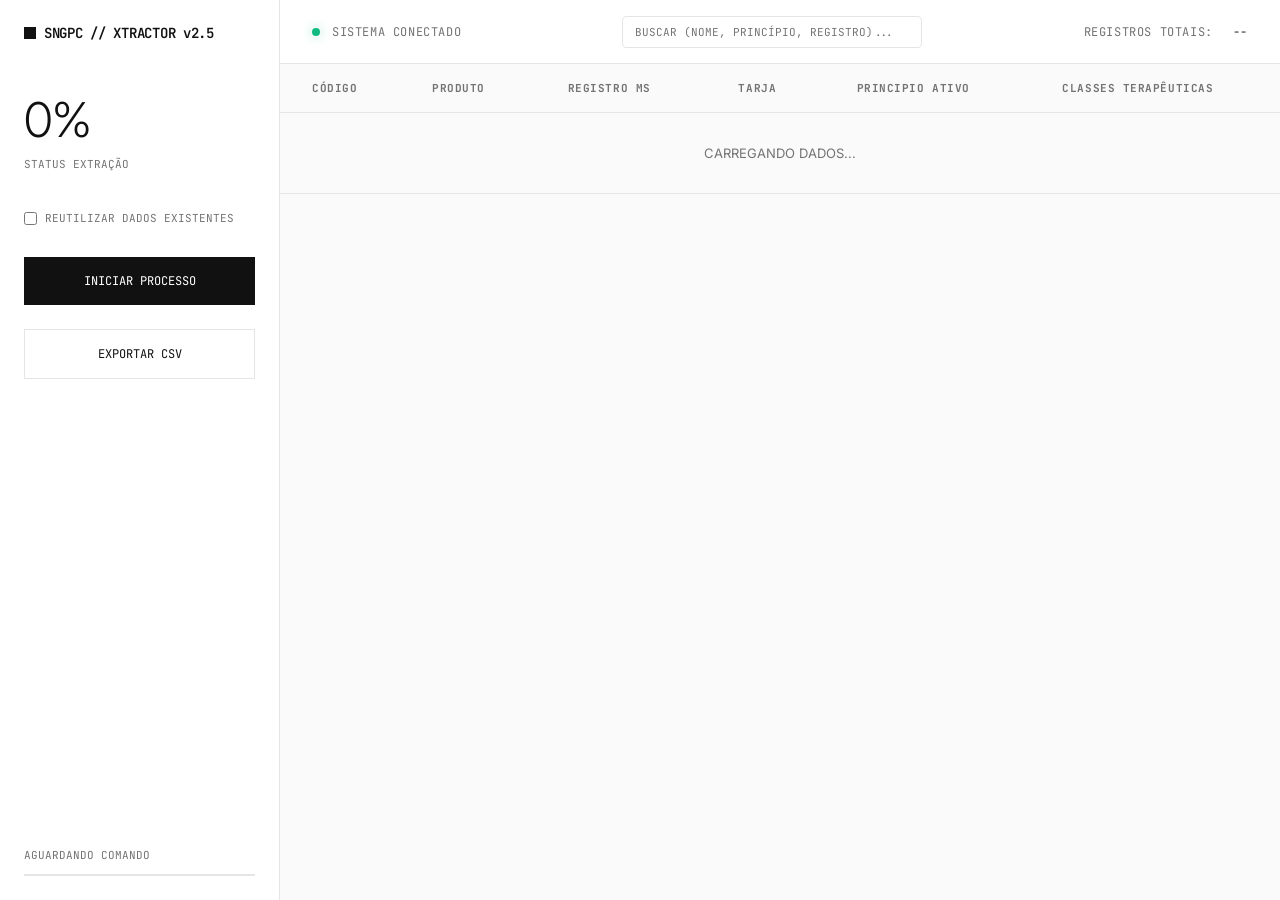
==== frontend/index.html @ 82aff2b0 "docs: adjust .gitignore and update project source files" ====
<!DOCTYPE html>
<html lang="pt-BR">

<head>
    <meta charset="UTF-8">
    <meta name="viewport" content="width=device-width, initial-scale=1.0">
    <title>SNGPC Xtract // Terminal</title>
    <link rel="preconnect" href="https://fonts.googleapis.com">
    <link rel="preconnect" href="https://fonts.gstatic.com" crossorigin>
    <link
        href="https://fonts.googleapis.com/css2?family=Inter:wght@300;400;500;600&family=JetBrains+Mono:wght@400;500&display=swap"
        rel="stylesheet">
    <style>
        :root {
            --bg: #FAFAFA;
            --surface: #FFFFFF;
            --border: #E5E5E5;
            --text-primary: #111111;
            --text-secondary: #737373;
            --accent: #10B981;
            /* Technical Green */
            --error: #EF4444;
            --font-main: 'Inter', sans-serif;
            --font-mono: 'JetBrains Mono', monospace;
            --ease: cubic-bezier(0.16, 1, 0.3, 1);
        }

        * {
            box-sizing: border-box;
            margin: 0;
            padding: 0;
        }

        body {
            font-family: var(--font-main);
            background-color: var(--bg);
            color: var(--text-primary);
            height: 100vh;
            display: flex;
            flex-direction: column;
            overflow: hidden;
            -webkit-font-smoothing: antialiased;
        }

        /* --- Header --- */
        .sidebar {
            width: 280px;
            background: var(--surface);
            border-right: 1px solid var(--border);
            padding: 24px;
            display: flex;
            flex-direction: column;
            justify-content: space-between;
            z-index: 10;
        }

        .brand {
            font-family: var(--font-mono);
            font-weight: 600;
            font-size: 14px;
            letter-spacing: -0.02em;
            margin-bottom: 48px;
            display: flex;
            align-items: center;
            gap: 8px;
        }

        .brand::before {
            content: '';
            width: 12px;
            height: 12px;
            background: var(--text-primary);
            display: block;
        }

        .controls {
            display: flex;
            flex-direction: column;
            gap: 16px;
        }

        /* --- Main Content --- */
        main {
            flex: 1;
            position: relative;
            display: flex;
            flex-direction: column;
        }

        /* --- Status Bar --- */
        .status-bar {
            height: 64px;
            border-bottom: 1px solid var(--border);
            display: flex;
            align-items: center;
            padding: 0 32px;
            background: var(--surface);
            justify-content: space-between;
        }

        .status-indicator {
            display: flex;
            align-items: center;
            gap: 12px;
            font-family: var(--font-mono);
            font-size: 12px;
            color: var(--text-secondary);
            text-transform: uppercase;
            letter-spacing: 0.05em;
        }

        .status-dot {
            width: 8px;
            height: 8px;
            background: var(--border);
            border-radius: 50%;
            transition: background 0.3s var(--ease);
        }

        .status-dot.active {
            background: var(--accent);
            box-shadow: 0 0 12px rgba(16, 185, 129, 0.4);
        }

        .status-dot.error {
            background: var(--error);
        }

        /* --- Data Grid --- */
        .data-container {
            flex: 1;
            overflow: auto;
            position: relative;
        }

        table {
            width: 100%;
            border-collapse: collapse;
            font-size: 13px;
        }

        thead {
            position: sticky;
            top: 0;
            background: var(--bg);
            z-index: 5;
            font-family: var(--font-mono);
            font-size: 11px;
            text-transform: uppercase;
            letter-spacing: 0.05em;
            color: var(--text-secondary);
        }

        th,
        td {
            text-align: left;
            padding: 12px 32px;
            border-bottom: 1px solid var(--border);
            height: 48px;
        }

        /* Specific Col Widths */
        th:nth-child(1) {
            width: 120px;
        }

        /* Código */

        tr {
            transition: background 0.1s;
            cursor: default;
        }

        tbody tr:hover {
            background: #F3F3F3;
        }

        /* --- Components --- */
        .btn {
            background: var(--text-primary);
            color: var(--surface);
            border: none;
            padding: 16px;
            font-family: var(--font-mono);
            font-size: 12px;
            text-transform: uppercase;
            cursor: pointer;
            transition: all 0.2s var(--ease);
            display: flex;
            align-items: center;
            justify-content: center;
            gap: 8px;
        }

        .btn:hover {
            transform: translateY(-2px);
            box-shadow: 0 4px 12px rgba(0, 0, 0, 0.1);
        }

        .btn:disabled {
            background: var(--border);
            color: var(--text-secondary);
            cursor: not-allowed;
            transform: none;
            box-shadow: none;
        }

        .progress-module {
            margin-top: auto;
        }

        .progress-track {
            height: 2px;
            background: var(--border);
            width: 100%;
            position: relative;
            overflow: hidden;
        }

        .progress-fill {
            height: 100%;
            background: var(--text-primary);
            width: 0%;
            transition: width 0.5s var(--ease);
        }

        .metric-big {
            font-size: 48px;
            font-weight: 300;
            letter-spacing: -0.03em;
            margin-bottom: 8px;
        }

        .metric-label {
            font-family: var(--font-mono);
            font-size: 11px;
            color: var(--text-secondary);
            text-transform: uppercase;
        }

        /* --- Layout Grid --- */
        .layout {
            display: flex;
            height: 100%;
        }

        /* Animation */
        @keyframes slideUp {
            from {
                opacity: 0;
                transform: translateY(10px);
            }

            to {
                opacity: 1;
                transform: translateY(0);
            }
        }

        tbody tr {
            animation: slideUp 0.3s var(--ease) forwards;
            opacity: 0;
        }

        /* Stagger Loop generated by JS or just simple CSS for first few */
        tbody tr:nth-child(1) {
            animation-delay: 0.05s;
        }

        tbody tr:nth-child(2) {
            animation-delay: 0.1s;
        }

        tbody tr:nth-child(3) {
            animation-delay: 0.15s;
        }

        tbody tr:nth-child(4) {
            animation-delay: 0.2s;
        }

        tbody tr:nth-child(5) {
            animation-delay: 0.25s;
        }

        /* Pagination */
        .pagination {
            position: absolute;
            bottom: 24px;
            right: 32px;
            display: flex;
            gap: 8px;
            background: var(--surface);
            padding: 8px;
            border: 1px solid var(--border);
            border-radius: 4px;
            /* Slight round for UI controls */
            box-shadow: 0 4px 12px rgba(0, 0, 0, 0.05);
        }

        .page-btn {
            width: 32px;
            height: 32px;
            display: flex;
            align-items: center;
            justify-content: center;
            border: 1px solid transparent;
            background: transparent;
            font-family: var(--font-mono);
            font-size: 11px;
            cursor: pointer;
            transition: all 0.2s;
        }

        .page-btn:hover {
            background: var(--bg);
        }

        .page-btn.active {
            background: var(--text-primary);
            color: var(--surface);
        }

        /* Empty State */
        .empty-state {
            display: flex;
            flex-direction: column;
            align-items: center;
            justify-content: center;
            height: 100%;
            color: var(--text-secondary);
        }

        /* --- Badges --- */
        .badge {
            padding: 4px 8px;
            border-radius: 4px;
            font-size: 11px;
            font-weight: 600;
            text-transform: uppercase;
            letter-spacing: 0.05em;
            display: inline-block;
        }

        .badge-red {
            background-color: #EF4444;
            /* Red */
            color: #FFFFFF;
        }

        .badge-black {
            background-color: #111111;
            /* Black */
            color: #FFFFFF;
            border: 1px solid #333;
        }

        .badge-yellow {
            background-color: #F59E0B;
            /* Amber/Yellow */
            color: #111111;
        }

        .badge-default {
            background-color: var(--border);
            color: var(--text-secondary);
        }
    </style>
</head>

<body>
    <div class="layout">
        <!-- Sidebar Controls -->
        <aside class="sidebar">
            <div>
                <div class="brand">SNGPC // XTRACTOR v2.5</div>

                <div class="controls">
                    <div style="margin-bottom: 24px;">
                        <div class="metric-big" id="percent-display">0%</div>
                        <div class="metric-label">STATUS EXTRAÇÃO</div>
                    </div>

                    <div style="margin-bottom: 16px; display: flex; align-items: center; gap: 8px;">
                        <input type="checkbox" id="reuse-flag"
                            style="accent-color: var(--text-primary); cursor: pointer;">
                        <label for="reuse-flag"
                            style="font-family: var(--font-mono); font-size: 11px; color: var(--text-secondary); cursor: pointer;">REUTILIZAR
                            DADOS EXISTENTES</label>
                    </div>

                    <button id="start-btn" class="btn" onclick="startExtraction()">
                        <span>INICIAR PROCESSO</span>
                    </button>

                    <button id="export-btn" class="btn" onclick="exportData()"
                        style="margin-top: 8px; background: var(--surface); color: var(--text-primary); border: 1px solid var(--border);">
                        <span>EXPORTAR CSV</span>
                    </button>
                </div>
            </div>

            <div class="progress-module">
                <div class="metric-label" id="status-text" style="margin-bottom:12px;">AGUARDANDO COMANDO</div>
                <div class="progress-track">
                    <div id="progress-fill" class="progress-fill"></div>
                </div>
            </div>
        </aside>

        <!-- Main Data View -->
        <main>
            <div class="status-bar">
                <div class="status-indicator">
                    <div id="connection-dot" class="status-dot active"></div>
                    <span id="connection-text">SISTEMA CONECTADO</span>
                </div>
                <div class="status-indicator">
                    <input type="text" id="search-input" placeholder="BUSCAR (NOME, PRINCÍPIO, REGISTRO)..."
                        style="padding: 8px 12px; border: 1px solid var(--border); border-radius: 4px; font-family: var(--font-mono); font-size: 11px; width: 300px; text-transform: uppercase;">
                </div>
                <div class="status-indicator">
                    <span>REGISTROS TOTAIS: </span>
                    <span id="total-badge" style="color: var(--text-primary); margin-left:8px;">--</span>
                </div>
            </div>

            <div class="data-container">
                <table id="results-table">
                    <thead>
                        <tr>
                            <th>CÓDIGO</th>
                            <th>PRODUTO</th>
                            <th>REGISTRO MS</th>
                            <th>TARJA</th>
                            <th>PRINCIPIO ATIVO</th>
                            <th>CLASSES TERAPÊUTICAS</th>
                        </tr>
                    </thead>
                    <tbody>
                        <!-- Rows injected here -->
                    </tbody>
                </table>

                <div id="empty-state" class="empty-state">
                    <p style="font-family: var(--font-mono); font-size: 12px; letter-spacing: 0.05em;">NENHUM DADO
                        CARREGADO NO BUFFER</p>
                </div>
            </div>

            <div id="pagination" class="pagination" style="display:none;"></div>
        </main>
    </div>

    <script>
        let pollInterval;
        let currentPage = 1;
        const pageSize = 50;
        let searchTimeout;

        // --- Search Logic ---
        document.getElementById('search-input').addEventListener('input', (e) => {
            clearTimeout(searchTimeout);
            searchTimeout = setTimeout(() => {
                loadResults(1);
            }, 400);
        });

        // --- Core Logic ---
        async function startExtraction() {
            setLoading(true);
            const reuse = document.getElementById('reuse-flag').checked;
            try {
                const res = await fetch('/api/extract', {
                    method: 'POST',
                    headers: { 'Content-Type': 'application/json' },
                    body: JSON.stringify({ reuse: reuse })
                });
                const data = await res.json();

                if (data.success) {
                    pollInterval = setInterval(checkProgress, 4000);
                } else {
                    alert("Erro ao iniciar: " + data.message);
                    setLoading(false);
                }
            } catch (e) {
                console.error(e);
                setLoading(false);
            }
        }

        async function checkProgress() {
            try {
                const res = await fetch('/api/progress');
                const status = await res.json();

                updateUI(status);

                if (status.state === 'COMPLETED') {
                    clearInterval(pollInterval);
                    setLoading(false);
                    loadResults(1);
                } else if (status.state === 'ERROR') {
                    clearInterval(pollInterval);
                    setLoading(false);
                }
            } catch (e) {
                console.error("Poll Error", e);
            }
        }

        // --- UI Updates ---
        function updateUI(status) {
            document.getElementById('progress-fill').style.width = status.percent + '%';
            document.getElementById('percent-display').textContent = status.percent + '%';

            // Format status message
            let msg = status.message;
            if (msg.length > 30) msg = msg.substring(0, 27) + '...';
            document.getElementById('status-text').textContent = `[${status.state}] ${msg}`;
        }

        function setLoading(isLoading) {
            const btn = document.getElementById('start-btn');
            btn.disabled = isLoading;
            btn.innerHTML = isLoading ? '<span>PROCESSANDO...</span>' : '<span>INICIAR PROCESSO</span>';
        }

        async function loadResults(page) {
            currentPage = page;
            const tbody = document.querySelector('#results-table tbody');
            const empty = document.getElementById('empty-state');

            // Show loading state
            tbody.innerHTML = '<tr><td colspan="6" style="text-align:center; color:var(--text-secondary); padding: 32px;">CARREGANDO DADOS...</td></tr>';
            empty.style.display = 'none';

            const searchQuery = document.getElementById('search-input').value;
            const url = searchQuery
                ? `/api/results?page=${page}&size=${pageSize}&q=${encodeURIComponent(searchQuery)}`
                : `/api/results?page=${page}&size=${pageSize}`;

            try {
                const res = await fetch(url);
                const data = await res.json();

                if (data.totalElements > 0) {
                    empty.style.display = 'none';
                    document.getElementById('pagination').style.display = 'flex';
                    document.getElementById('total-badge').textContent = data.totalElements;

                    // Render
                    tbody.innerHTML = data.content.map((item, index) => `
                        <tr style="animation-delay: ${index * 0.05}s">
                            <td style="font-family: var(--font-mono); color: var(--text-secondary);">${item.codigo_produto || '--'}</td>
                            <td style="font-weight: 500;">${item.nome_comercial || '--'}</td>
                            <td style="font-family: var(--font-mono); font-size: 11px;">${item.numero_registro || '--'}</td>
                            <td>${renderTarja(item.tarja)}</td>
                            <td style="font-size: 11px; text-transform: uppercase;">${item.principio_ativo || '--'}</td>
                            <td>${item.classes_terapeuticas || '--'}</td>
                        </tr>
                    `).join('');

                    renderPagination(data.totalPages, page);
                } else {
                    tbody.innerHTML = '';
                    empty.style.display = 'flex';
                }

            } catch (e) {
                console.error(e);
            }
        }

        function renderPagination(totalPages, current) {
            const container = document.getElementById('pagination');
            container.innerHTML = '';

            if (totalPages <= 1) return;

            let pages = [];
            if (totalPages <= 7) {
                for (let i = 1; i <= totalPages; i++) pages.push(i);
            } else {
                if (current < 5) pages = [1, 2, 3, 4, 5, '...', totalPages];
                else if (current > totalPages - 4) pages = [1, '...', totalPages - 4, totalPages - 3, totalPages - 2, totalPages - 1, totalPages];
                else pages = [1, '...', current - 1, current, current + 1, '...', totalPages];
            }

            pages.forEach(p => {
                const btn = document.createElement('button');
                btn.className = `page-btn ${p === current ? 'active' : ''}`;
                btn.textContent = p;
                if (p !== '...') {
                    btn.onclick = () => loadResults(p);
                }
                container.appendChild(btn);
            });
        }



        function renderTarja(tarja) {
            if (!tarja) return '<span class="badge badge-default">--</span>';

            const t = tarja.toLowerCase();
            if (t.includes('vermelha')) {
                return `<span class="badge badge-red">${tarja}</span>`;
            } else if (t.includes('preta')) {
                return `<span class="badge badge-black">${tarja}</span>`;
            } else {
                return `<span class="badge badge-yellow">${tarja}</span>`;
            }
        }

        function exportData() {
            window.location.href = '/api/export';
        }

        // Initial Check
        loadResults(1);
    </script>
</body>

</html>
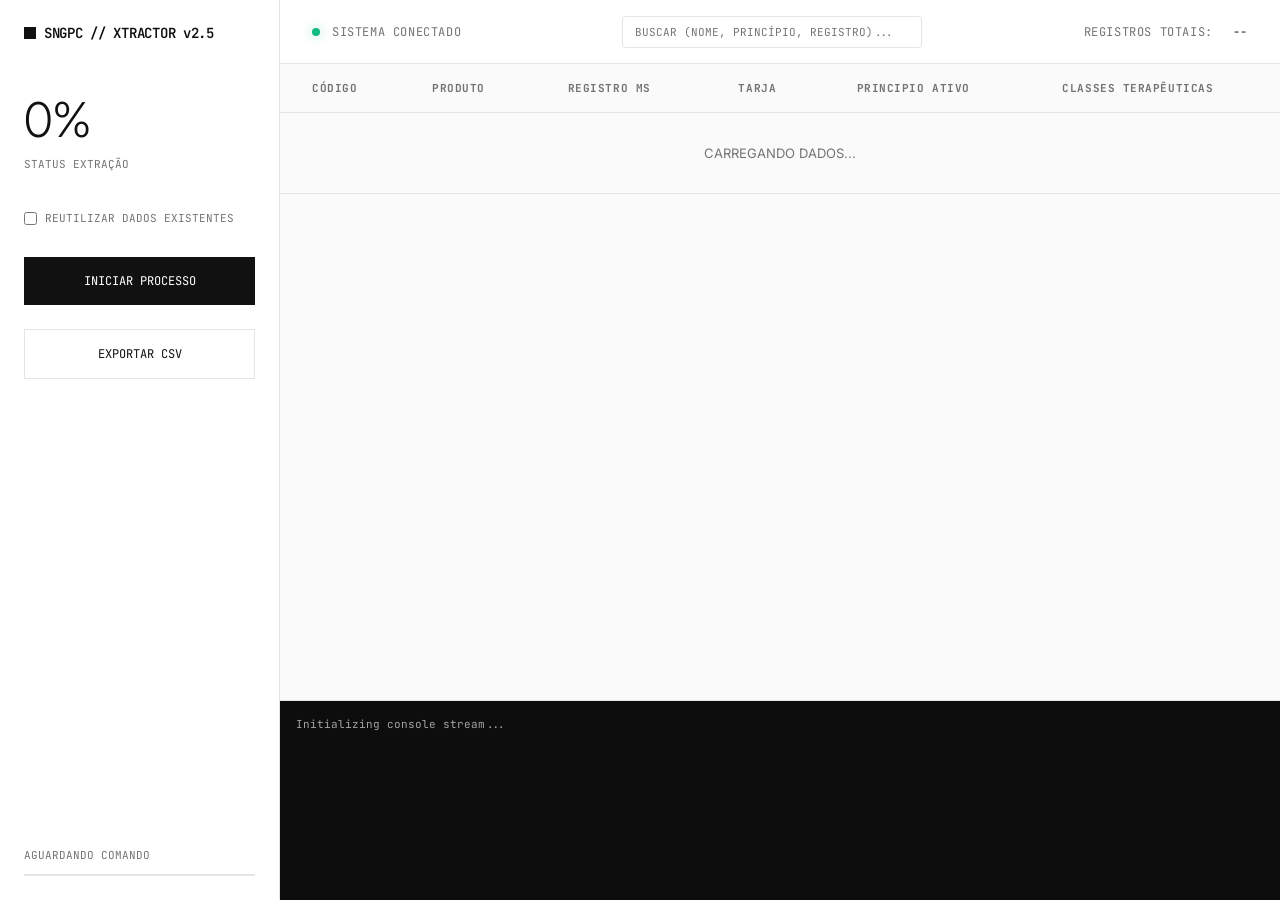
==== commit 94cc2115: "Release v2.5: Implementation of Turbo Mode (Batch Fetching), Interative Confirmation, SQLite WAL opt" ====
--- a/frontend/index.html
+++ b/frontend/index.html
@@ -5,367 +5,16 @@
     <meta charset="UTF-8">
     <meta name="viewport" content="width=device-width, initial-scale=1.0">
     <title>SNGPC Xtract // Terminal</title>
+
+    <!-- Fonts -->
     <link rel="preconnect" href="https://fonts.googleapis.com">
     <link rel="preconnect" href="https://fonts.gstatic.com" crossorigin>
     <link
         href="https://fonts.googleapis.com/css2?family=Inter:wght@300;400;500;600&family=JetBrains+Mono:wght@400;500&display=swap"
         rel="stylesheet">
-    <style>
-        :root {
-            --bg: #FAFAFA;
-            --surface: #FFFFFF;
-            --border: #E5E5E5;
-            --text-primary: #111111;
-            --text-secondary: #737373;
-            --accent: #10B981;
-            /* Technical Green */
-            --error: #EF4444;
-            --font-main: 'Inter', sans-serif;
-            --font-mono: 'JetBrains Mono', monospace;
-            --ease: cubic-bezier(0.16, 1, 0.3, 1);
-        }
 
-        * {
-            box-sizing: border-box;
-            margin: 0;
-            padding: 0;
-        }
-
-        body {
-            font-family: var(--font-main);
-            background-color: var(--bg);
-            color: var(--text-primary);
-            height: 100vh;
-            display: flex;
-            flex-direction: column;
-            overflow: hidden;
-            -webkit-font-smoothing: antialiased;
-        }
-
-        /* --- Header --- */
-        .sidebar {
-            width: 280px;
-            background: var(--surface);
-            border-right: 1px solid var(--border);
-            padding: 24px;
-            display: flex;
-            flex-direction: column;
-            justify-content: space-between;
-            z-index: 10;
-        }
-
-        .brand {
-            font-family: var(--font-mono);
-            font-weight: 600;
-            font-size: 14px;
-            letter-spacing: -0.02em;
-            margin-bottom: 48px;
-            display: flex;
-            align-items: center;
-            gap: 8px;
-        }
-
-        .brand::before {
-            content: '';
-            width: 12px;
-            height: 12px;
-            background: var(--text-primary);
-            display: block;
-        }
-
-        .controls {
-            display: flex;
-            flex-direction: column;
-            gap: 16px;
-        }
-
-        /* --- Main Content --- */
-        main {
-            flex: 1;
-            position: relative;
-            display: flex;
-            flex-direction: column;
-        }
-
-        /* --- Status Bar --- */
-        .status-bar {
-            height: 64px;
-            border-bottom: 1px solid var(--border);
-            display: flex;
-            align-items: center;
-            padding: 0 32px;
-            background: var(--surface);
-            justify-content: space-between;
-        }
-
-        .status-indicator {
-            display: flex;
-            align-items: center;
-            gap: 12px;
-            font-family: var(--font-mono);
-            font-size: 12px;
-            color: var(--text-secondary);
-            text-transform: uppercase;
-            letter-spacing: 0.05em;
-        }
-
-        .status-dot {
-            width: 8px;
-            height: 8px;
-            background: var(--border);
-            border-radius: 50%;
-            transition: background 0.3s var(--ease);
-        }
-
-        .status-dot.active {
-            background: var(--accent);
-            box-shadow: 0 0 12px rgba(16, 185, 129, 0.4);
-        }
-
-        .status-dot.error {
-            background: var(--error);
-        }
-
-        /* --- Data Grid --- */
-        .data-container {
-            flex: 1;
-            overflow: auto;
-            position: relative;
-        }
-
-        table {
-            width: 100%;
-            border-collapse: collapse;
-            font-size: 13px;
-        }
-
-        thead {
-            position: sticky;
-            top: 0;
-            background: var(--bg);
-            z-index: 5;
-            font-family: var(--font-mono);
-            font-size: 11px;
-            text-transform: uppercase;
-            letter-spacing: 0.05em;
-            color: var(--text-secondary);
-        }
-
-        th,
-        td {
-            text-align: left;
-            padding: 12px 32px;
-            border-bottom: 1px solid var(--border);
-            height: 48px;
-        }
-
-        /* Specific Col Widths */
-        th:nth-child(1) {
-            width: 120px;
-        }
-
-        /* Código */
-
-        tr {
-            transition: background 0.1s;
-            cursor: default;
-        }
-
-        tbody tr:hover {
-            background: #F3F3F3;
-        }
-
-        /* --- Components --- */
-        .btn {
-            background: var(--text-primary);
-            color: var(--surface);
-            border: none;
-            padding: 16px;
-            font-family: var(--font-mono);
-            font-size: 12px;
-            text-transform: uppercase;
-            cursor: pointer;
-            transition: all 0.2s var(--ease);
-            display: flex;
-            align-items: center;
-            justify-content: center;
-            gap: 8px;
-        }
-
-        .btn:hover {
-            transform: translateY(-2px);
-            box-shadow: 0 4px 12px rgba(0, 0, 0, 0.1);
-        }
-
-        .btn:disabled {
-            background: var(--border);
-            color: var(--text-secondary);
-            cursor: not-allowed;
-            transform: none;
-            box-shadow: none;
-        }
-
-        .progress-module {
-            margin-top: auto;
-        }
-
-        .progress-track {
-            height: 2px;
-            background: var(--border);
-            width: 100%;
-            position: relative;
-            overflow: hidden;
-        }
-
-        .progress-fill {
-            height: 100%;
-            background: var(--text-primary);
-            width: 0%;
-            transition: width 0.5s var(--ease);
-        }
-
-        .metric-big {
-            font-size: 48px;
-            font-weight: 300;
-            letter-spacing: -0.03em;
-            margin-bottom: 8px;
-        }
-
-        .metric-label {
-            font-family: var(--font-mono);
-            font-size: 11px;
-            color: var(--text-secondary);
-            text-transform: uppercase;
-        }
-
-        /* --- Layout Grid --- */
-        .layout {
-            display: flex;
-            height: 100%;
-        }
-
-        /* Animation */
-        @keyframes slideUp {
-            from {
-                opacity: 0;
-                transform: translateY(10px);
-            }
-
-            to {
-                opacity: 1;
-                transform: translateY(0);
-            }
-        }
-
-        tbody tr {
-            animation: slideUp 0.3s var(--ease) forwards;
-            opacity: 0;
-        }
-
-        /* Stagger Loop generated by JS or just simple CSS for first few */
-        tbody tr:nth-child(1) {
-            animation-delay: 0.05s;
-        }
-
-        tbody tr:nth-child(2) {
-            animation-delay: 0.1s;
-        }
-
-        tbody tr:nth-child(3) {
-            animation-delay: 0.15s;
-        }
-
-        tbody tr:nth-child(4) {
-            animation-delay: 0.2s;
-        }
-
-        tbody tr:nth-child(5) {
-            animation-delay: 0.25s;
-        }
-
-        /* Pagination */
-        .pagination {
-            position: absolute;
-            bottom: 24px;
-            right: 32px;
-            display: flex;
-            gap: 8px;
-            background: var(--surface);
-            padding: 8px;
-            border: 1px solid var(--border);
-            border-radius: 4px;
-            /* Slight round for UI controls */
-            box-shadow: 0 4px 12px rgba(0, 0, 0, 0.05);
-        }
-
-        .page-btn {
-            width: 32px;
-            height: 32px;
-            display: flex;
-            align-items: center;
-            justify-content: center;
-            border: 1px solid transparent;
-            background: transparent;
-            font-family: var(--font-mono);
-            font-size: 11px;
-            cursor: pointer;
-            transition: all 0.2s;
-        }
-
-        .page-btn:hover {
-            background: var(--bg);
-        }
-
-        .page-btn.active {
-            background: var(--text-primary);
-            color: var(--surface);
-        }
-
-        /* Empty State */
-        .empty-state {
-            display: flex;
-            flex-direction: column;
-            align-items: center;
-            justify-content: center;
-            height: 100%;
-            color: var(--text-secondary);
-        }
-
-        /* --- Badges --- */
-        .badge {
-            padding: 4px 8px;
-            border-radius: 4px;
-            font-size: 11px;
-            font-weight: 600;
-            text-transform: uppercase;
-            letter-spacing: 0.05em;
-            display: inline-block;
-        }
-
-        .badge-red {
-            background-color: #EF4444;
-            /* Red */
-            color: #FFFFFF;
-        }
-
-        .badge-black {
-            background-color: #111111;
-            /* Black */
-            color: #FFFFFF;
-            border: 1px solid #333;
-        }
-
-        .badge-yellow {
-            background-color: #F59E0B;
-            /* Amber/Yellow */
-            color: #111111;
-        }
-
-        .badge-default {
-            background-color: var(--border);
-            color: var(--text-secondary);
-        }
-    </style>
+    <!-- Styles -->
+    <link rel="stylesheet" href="css/styles.css">
 </head>
 
 <body>
@@ -385,8 +34,9 @@
                         <input type="checkbox" id="reuse-flag"
                             style="accent-color: var(--text-primary); cursor: pointer;">
                         <label for="reuse-flag"
-                            style="font-family: var(--font-mono); font-size: 11px; color: var(--text-secondary); cursor: pointer;">REUTILIZAR
-                            DADOS EXISTENTES</label>
+                            style="font-family: var(--font-mono); font-size: 11px; color: var(--text-secondary); cursor: pointer;">
+                            REUTILIZAR DADOS EXISTENTES
+                        </label>
                     </div>
 
                     <button id="start-btn" class="btn" onclick="startExtraction()">
@@ -426,201 +76,42 @@
             </div>
 
             <div class="data-container">
-                <table id="results-table">
-                    <thead>
-                        <tr>
-                            <th>CÓDIGO</th>
-                            <th>PRODUTO</th>
-                            <th>REGISTRO MS</th>
-                            <th>TARJA</th>
-                            <th>PRINCIPIO ATIVO</th>
-                            <th>CLASSES TERAPÊUTICAS</th>
-                        </tr>
-                    </thead>
-                    <tbody>
-                        <!-- Rows injected here -->
-                    </tbody>
-                </table>
+                <div style="flex: 1; overflow: auto;">
+                    <table id="results-table">
+                        <thead>
+                            <tr>
+                                <th>CÓDIGO</th>
+                                <th>PRODUTO</th>
+                                <th>REGISTRO MS</th>
+                                <th>TARJA</th>
+                                <th>PRINCIPIO ATIVO</th>
+                                <th>CLASSES TERAPÊUTICAS</th>
+                            </tr>
+                        </thead>
+                        <tbody>
+                            <!-- Rows injected here by JavaScript -->
+                        </tbody>
+                    </table>
 
-                <div id="empty-state" class="empty-state">
-                    <p style="font-family: var(--font-mono); font-size: 12px; letter-spacing: 0.05em;">NENHUM DADO
-                        CARREGADO NO BUFFER</p>
+                    <div id="empty-state" class="empty-state">
+                        <p style="font-family: var(--font-mono); font-size: 12px; letter-spacing: 0.05em;">
+                            NENHUM DADO CARREGADO NO BUFFER
+                        </p>
+                    </div>
                 </div>
+
+                <div id="pagination" class="pagination" style="display:none;"></div>
             </div>
 
-            <div id="pagination" class="pagination" style="display:none;"></div>
+            <!-- Terminal Footer -->
+            <div id="terminal" class="log-terminal">
+                <div class="log-line">Initializing console stream...</div>
+            </div>
         </main>
     </div>
 
-    <script>
-        let pollInterval;
-        let currentPage = 1;
-        const pageSize = 50;
-        let searchTimeout;
-
-        // --- Search Logic ---
-        document.getElementById('search-input').addEventListener('input', (e) => {
-            clearTimeout(searchTimeout);
-            searchTimeout = setTimeout(() => {
-                loadResults(1);
-            }, 400);
-        });
-
-        // --- Core Logic ---
-        async function startExtraction() {
-            setLoading(true);
-            const reuse = document.getElementById('reuse-flag').checked;
-            try {
-                const res = await fetch('/api/extract', {
-                    method: 'POST',
-                    headers: { 'Content-Type': 'application/json' },
-                    body: JSON.stringify({ reuse: reuse })
-                });
-                const data = await res.json();
-
-                if (data.success) {
-                    pollInterval = setInterval(checkProgress, 4000);
-                } else {
-                    alert("Erro ao iniciar: " + data.message);
-                    setLoading(false);
-                }
-            } catch (e) {
-                console.error(e);
-                setLoading(false);
-            }
-        }
-
-        async function checkProgress() {
-            try {
-                const res = await fetch('/api/progress');
-                const status = await res.json();
-
-                updateUI(status);
-
-                if (status.state === 'COMPLETED') {
-                    clearInterval(pollInterval);
-                    setLoading(false);
-                    loadResults(1);
-                } else if (status.state === 'ERROR') {
-                    clearInterval(pollInterval);
-                    setLoading(false);
-                }
-            } catch (e) {
-                console.error("Poll Error", e);
-            }
-        }
-
-        // --- UI Updates ---
-        function updateUI(status) {
-            document.getElementById('progress-fill').style.width = status.percent + '%';
-            document.getElementById('percent-display').textContent = status.percent + '%';
-
-            // Format status message
-            let msg = status.message;
-            if (msg.length > 30) msg = msg.substring(0, 27) + '...';
-            document.getElementById('status-text').textContent = `[${status.state}] ${msg}`;
-        }
-
-        function setLoading(isLoading) {
-            const btn = document.getElementById('start-btn');
-            btn.disabled = isLoading;
-            btn.innerHTML = isLoading ? '<span>PROCESSANDO...</span>' : '<span>INICIAR PROCESSO</span>';
-        }
-
-        async function loadResults(page) {
-            currentPage = page;
-            const tbody = document.querySelector('#results-table tbody');
-            const empty = document.getElementById('empty-state');
-
-            // Show loading state
-            tbody.innerHTML = '<tr><td colspan="6" style="text-align:center; color:var(--text-secondary); padding: 32px;">CARREGANDO DADOS...</td></tr>';
-            empty.style.display = 'none';
-
-            const searchQuery = document.getElementById('search-input').value;
-            const url = searchQuery
-                ? `/api/results?page=${page}&size=${pageSize}&q=${encodeURIComponent(searchQuery)}`
-                : `/api/results?page=${page}&size=${pageSize}`;
-
-            try {
-                const res = await fetch(url);
-                const data = await res.json();
-
-                if (data.totalElements > 0) {
-                    empty.style.display = 'none';
-                    document.getElementById('pagination').style.display = 'flex';
-                    document.getElementById('total-badge').textContent = data.totalElements;
-
-                    // Render
-                    tbody.innerHTML = data.content.map((item, index) => `
-                        <tr style="animation-delay: ${index * 0.05}s">
-                            <td style="font-family: var(--font-mono); color: var(--text-secondary);">${item.codigo_produto || '--'}</td>
-                            <td style="font-weight: 500;">${item.nome_comercial || '--'}</td>
-                            <td style="font-family: var(--font-mono); font-size: 11px;">${item.numero_registro || '--'}</td>
-                            <td>${renderTarja(item.tarja)}</td>
-                            <td style="font-size: 11px; text-transform: uppercase;">${item.principio_ativo || '--'}</td>
-                            <td>${item.classes_terapeuticas || '--'}</td>
-                        </tr>
-                    `).join('');
-
-                    renderPagination(data.totalPages, page);
-                } else {
-                    tbody.innerHTML = '';
-                    empty.style.display = 'flex';
-                }
-
-            } catch (e) {
-                console.error(e);
-            }
-        }
-
-        function renderPagination(totalPages, current) {
-            const container = document.getElementById('pagination');
-            container.innerHTML = '';
-
-            if (totalPages <= 1) return;
-
-            let pages = [];
-            if (totalPages <= 7) {
-                for (let i = 1; i <= totalPages; i++) pages.push(i);
-            } else {
-                if (current < 5) pages = [1, 2, 3, 4, 5, '...', totalPages];
-                else if (current > totalPages - 4) pages = [1, '...', totalPages - 4, totalPages - 3, totalPages - 2, totalPages - 1, totalPages];
-                else pages = [1, '...', current - 1, current, current + 1, '...', totalPages];
-            }
-
-            pages.forEach(p => {
-                const btn = document.createElement('button');
-                btn.className = `page-btn ${p === current ? 'active' : ''}`;
-                btn.textContent = p;
-                if (p !== '...') {
-                    btn.onclick = () => loadResults(p);
-                }
-                container.appendChild(btn);
-            });
-        }
-
-
-
-        function renderTarja(tarja) {
-            if (!tarja) return '<span class="badge badge-default">--</span>';
-
-            const t = tarja.toLowerCase();
-            if (t.includes('vermelha')) {
-                return `<span class="badge badge-red">${tarja}</span>`;
-            } else if (t.includes('preta')) {
-                return `<span class="badge badge-black">${tarja}</span>`;
-            } else {
-                return `<span class="badge badge-yellow">${tarja}</span>`;
-            }
-        }
-
-        function exportData() {
-            window.location.href = '/api/export';
-        }
-
-        // Initial Check
-        loadResults(1);
-    </script>
+    <!-- Scripts -->
+    <script src="js/app.js"></script>
 </body>
 
 </html>
--- a/frontend/css/styles.css
+++ b/frontend/css/styles.css
@@ -0,0 +1,331 @@
+:root {
+    --bg: #FAFAFA;
+    --surface: #FFFFFF;
+    --border: #E5E5E5;
+    --text-primary: #111111;
+    --text-secondary: #737373;
+    --accent: #10B981;
+    /* Technical Green */
+    --error: #EF4444;
+    --font-main: 'Inter', sans-serif;
+    --font-mono: 'JetBrains Mono', monospace;
+    --ease: cubic-bezier(0.16, 1, 0.3, 1);
+}
+
+* {
+    box-sizing: border-box;
+    margin: 0;
+    padding: 0;
+}
+
+body {
+    font-family: var(--font-main);
+    background-color: var(--bg);
+    color: var(--text-primary);
+    height: 100vh;
+    display: flex;
+    flex-direction: column;
+    overflow: hidden;
+    -webkit-font-smoothing: antialiased;
+}
+
+/* --- Layout Grid --- */
+.layout {
+    display: flex;
+    height: 100%;
+}
+
+main {
+    flex: 1;
+    position: relative;
+    display: flex;
+    flex-direction: column;
+}
+
+/* --- Sidebar --- */
+.sidebar {
+    width: 280px;
+    background: var(--surface);
+    border-right: 1px solid var(--border);
+    padding: 24px;
+    display: flex;
+    flex-direction: column;
+    justify-content: space-between;
+    z-index: 10;
+}
+
+.brand {
+    font-family: var(--font-mono);
+    font-weight: 600;
+    font-size: 14px;
+    letter-spacing: -0.02em;
+    margin-bottom: 48px;
+    display: flex;
+    align-items: center;
+    gap: 8px;
+}
+
+.brand::before {
+    content: '';
+    width: 12px;
+    height: 12px;
+    background: var(--text-primary);
+    display: block;
+}
+
+.controls {
+    display: flex;
+    flex-direction: column;
+    gap: 16px;
+}
+
+/* --- Status Bar --- */
+.status-bar {
+    height: 64px;
+    border-bottom: 1px solid var(--border);
+    display: flex;
+    align-items: center;
+    padding: 0 32px;
+    background: var(--surface);
+    justify-content: space-between;
+}
+
+.status-indicator {
+    display: flex;
+    align-items: center;
+    gap: 12px;
+    font-family: var(--font-mono);
+    font-size: 12px;
+    color: var(--text-secondary);
+    text-transform: uppercase;
+    letter-spacing: 0.05em;
+}
+
+.status-dot {
+    width: 8px;
+    height: 8px;
+    background: var(--border);
+    border-radius: 50%;
+    transition: background 0.3s var(--ease);
+}
+
+.status-dot.active {
+    background: var(--accent);
+    box-shadow: 0 0 12px rgba(16, 185, 129, 0.4);
+}
+
+.status-dot.error {
+    background: var(--error);
+}
+
+/* --- Data Grid --- */
+.data-container {
+    flex: 1;
+    display: flex;
+    flex-direction: column;
+    overflow: hidden;
+    position: relative;
+}
+
+table {
+    width: 100%;
+    border-collapse: collapse;
+    font-size: 13px;
+}
+
+thead {
+    position: sticky;
+    top: 0;
+    background: var(--bg);
+    z-index: 5;
+    font-family: var(--font-mono);
+    font-size: 11px;
+    text-transform: uppercase;
+    letter-spacing: 0.05em;
+    color: var(--text-secondary);
+}
+
+th, td {
+    text-align: left;
+    padding: 12px 32px;
+    border-bottom: 1px solid var(--border);
+    height: 48px;
+}
+
+th:nth-child(1) { width: 120px; }
+
+tr {
+    transition: background 0.1s;
+    cursor: default;
+}
+
+tbody tr:hover {
+    background: #F3F3F3;
+}
+
+/* --- Components --- */
+.btn {
+    background: var(--text-primary);
+    color: var(--surface);
+    border: none;
+    padding: 16px;
+    font-family: var(--font-mono);
+    font-size: 12px;
+    text-transform: uppercase;
+    cursor: pointer;
+    transition: all 0.2s var(--ease);
+    display: flex;
+    align-items: center;
+    justify-content: center;
+    gap: 8px;
+}
+
+.btn:hover {
+    transform: translateY(-2px);
+    box-shadow: 0 4px 12px rgba(0, 0, 0, 0.1);
+}
+
+.btn:disabled {
+    background: var(--border);
+    color: var(--text-secondary);
+    cursor: not-allowed;
+    transform: none;
+    box-shadow: none;
+}
+
+.progress-module {
+    margin-top: auto;
+}
+
+.progress-track {
+    height: 2px;
+    background: var(--border);
+    width: 100%;
+    position: relative;
+    overflow: hidden;
+}
+
+.progress-fill {
+    height: 100%;
+    background: var(--text-primary);
+    width: 0%;
+    transition: width 0.5s var(--ease);
+}
+
+.metric-big {
+    font-size: 48px;
+    font-weight: 300;
+    letter-spacing: -0.03em;
+    margin-bottom: 8px;
+}
+
+.metric-label {
+    font-family: var(--font-mono);
+    font-size: 11px;
+    color: var(--text-secondary);
+    text-transform: uppercase;
+}
+
+/* Pagination */
+.pagination {
+    display: flex;
+    justify-content: flex-end;
+    gap: 8px;
+    background: var(--surface);
+    padding: 16px 32px;
+    border-top: 1px solid var(--border);
+    z-index: 10;
+}
+
+.page-btn {
+    width: 32px;
+    height: 32px;
+    display: flex;
+    align-items: center;
+    justify-content: center;
+    border: 1px solid transparent;
+    background: transparent;
+    font-family: var(--font-mono);
+    font-size: 11px;
+    cursor: pointer;
+    transition: all 0.2s;
+}
+
+.page-btn:hover {
+    background: var(--bg);
+}
+
+.page-btn.active {
+    background: var(--text-primary);
+    color: var(--surface);
+}
+
+/* Empty State */
+.empty-state {
+    display: flex;
+    flex-direction: column;
+    align-items: center;
+    justify-content: center;
+    height: 100%;
+    color: var(--text-secondary);
+}
+
+/* --- Badges --- */
+.badge {
+    padding: 4px 8px;
+    border-radius: 4px;
+    font-size: 11px;
+    font-weight: 600;
+    text-transform: uppercase;
+    letter-spacing: 0.05em;
+    display: inline-block;
+}
+
+.badge-red { background-color: #EF4444; color: #FFFFFF; }
+.badge-black { background-color: #111111; color: #FFFFFF; border: 1px solid #333; }
+.badge-yellow { background-color: #F59E0B; color: #111111; }
+.badge-default { background-color: var(--border); color: var(--text-secondary); }
+
+/* --- Log Terminal --- */
+.log-terminal {
+    height: 200px;
+    background: #0D0D0D;
+    border-top: 1px solid var(--border);
+    color: #A3A3A3;
+    font-family: var(--font-mono);
+    font-size: 11px;
+    padding: 16px;
+    overflow-y: auto;
+    display: flex;
+    flex-direction: column;
+    gap: 4px;
+}
+
+.log-line {
+    line-height: 1.4;
+    white-space: pre-wrap;
+    word-break: break-all;
+}
+
+.log-line .timestamp { color: #525252; }
+.log-line .level-info { color: #10B981; }
+.log-line .level-warning { color: #F59E0B; }
+.log-line .level-error { color: #EF4444; }
+.log-line .message { color: #E5E5E5; }
+
+/* Animation */
+@keyframes slideUp {
+    from {
+        opacity: 0;
+        transform: translateY(10px);
+    }
+    to {
+        opacity: 1;
+        transform: translateY(0);
+    }
+}
+
+tbody tr {
+    animation: slideUp 0.3s var(--ease) forwards;
+    opacity: 0;
+}
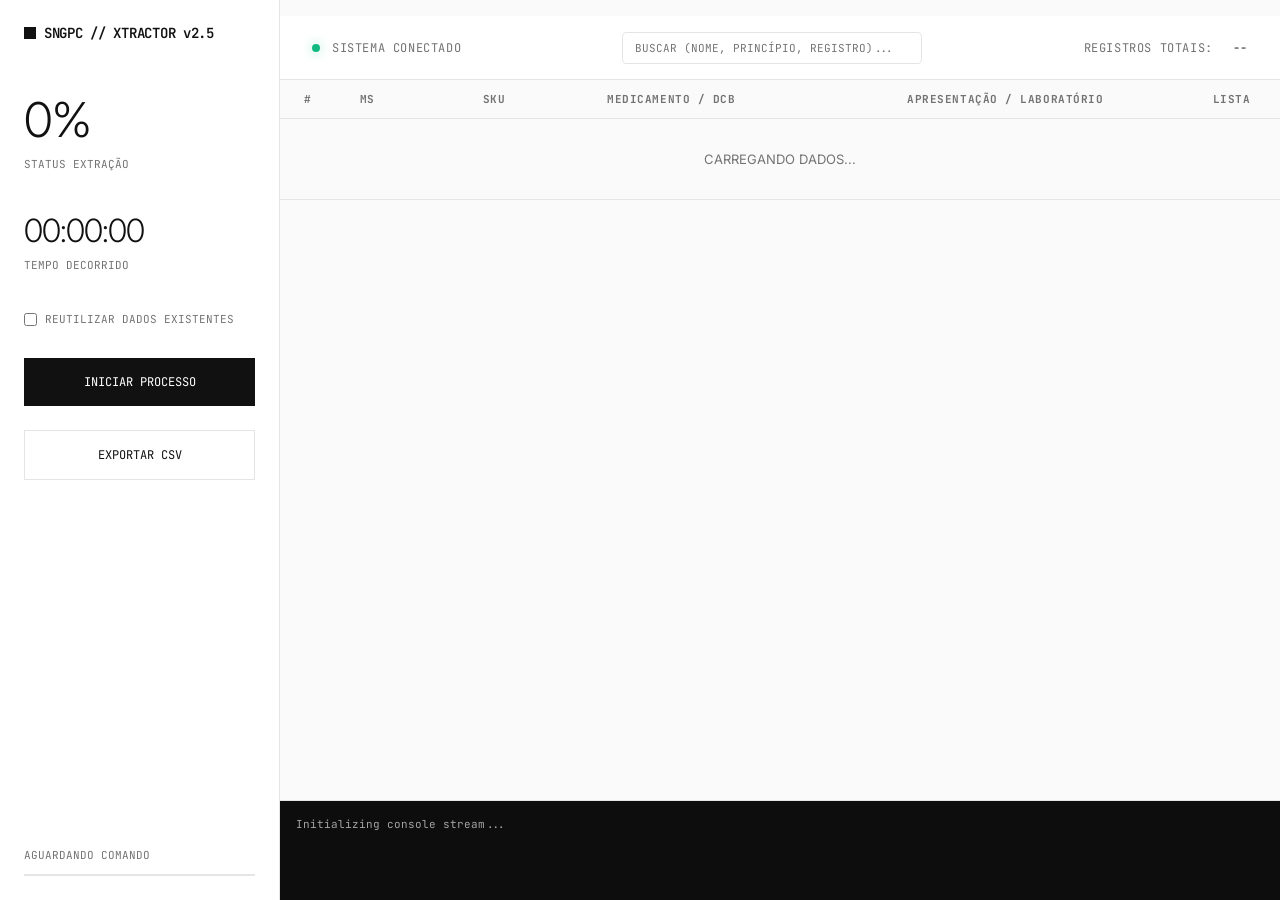
==== commit 5c873399: "Performance optimization, advanced filtering for ghost records, and UI simplification (EAN removal)" ====
--- a/frontend/index.html
+++ b/frontend/index.html
@@ -30,6 +30,11 @@
                         <div class="metric-label">STATUS EXTRAÇÃO</div>
                     </div>
 
+                    <div style="margin-bottom: 24px;">
+                        <div class="metric-big" style="font-size: 32px;" id="timer-display">00:00:00</div>
+                        <div class="metric-label">TEMPO DECORRIDO</div>
+                    </div>
+
                     <div style="margin-bottom: 16px; display: flex; align-items: center; gap: 8px;">
                         <input type="checkbox" id="reuse-flag"
                             style="accent-color: var(--text-primary); cursor: pointer;">
@@ -47,6 +52,11 @@
                         style="margin-top: 8px; background: var(--surface); color: var(--text-primary); border: 1px solid var(--border);">
                         <span>EXPORTAR CSV</span>
                     </button>
+
+                    <button id="abort-btn" class="btn" onclick="abortExtraction()"
+                        style="margin-top: 8px; background: var(--surface); color: var(--error); border: 1px solid var(--error); display: none;">
+                        <span>ABORTAR PROCESSO</span>
+                    </button>
                 </div>
             </div>
 
@@ -60,6 +70,12 @@
 
         <!-- Main Data View -->
         <main>
+            <div style="padding: 16px 32px 0; display: flex; justify-content: flex-end; align-items: center;">
+                <div id="pending-badge" class="badge badge-red" style="display: none;">
+                    -- PRODUTOS NO BUFFER
+                </div>
+            </div>
+
             <div class="status-bar">
                 <div class="status-indicator">
                     <div id="connection-dot" class="status-dot active"></div>
@@ -80,12 +96,12 @@
                     <table id="results-table">
                         <thead>
                             <tr>
-                                <th>CÓDIGO</th>
-                                <th>PRODUTO</th>
-                                <th>REGISTRO MS</th>
-                                <th>TARJA</th>
-                                <th>PRINCIPIO ATIVO</th>
-                                <th>CLASSES TERAPÊUTICAS</th>
+                                <th>#</th>
+                                <th>MS</th>
+                                <th>SKU</th>
+                                <th>MEDICAMENTO / DCB</th>
+                                <th>APRESENTAÇÃO / LABORATÓRIO</th>
+                                <th>LISTA</th>
                             </tr>
                         </thead>
                         <tbody>
@@ -110,6 +126,22 @@
         </main>
     </div>
 
+    <!-- Custom Modal -->
+    <div id="confirm-modal" class="modal-overlay" style="display: none;">
+        <div class="modal-content">
+            <div class="modal-header">
+                <div class="brand">CONFIRMAÇÃO DE EXTRAÇÃO</div>
+            </div>
+            <div class="modal-body">
+                <p id="modal-message">Foram encontrados -- produtos. Deseja prosseguir com a extração total?</p>
+            </div>
+            <div class="modal-footer">
+                <button class="btn btn-secondary" onclick="confirmExtraction(false)">ABORTAR</button>
+                <button class="btn" onclick="confirmExtraction(true)">PROSSEGUIR</button>
+            </div>
+        </div>
+    </div>
+
     <!-- Scripts -->
     <script src="js/app.js"></script>
 </body>
--- a/frontend/css/styles.css
+++ b/frontend/css/styles.css
@@ -145,14 +145,54 @@
     color: var(--text-secondary);
 }
 
-th, td {
+th,
+td {
     text-align: left;
-    padding: 12px 32px;
+    padding: 12px 24px;
     border-bottom: 1px solid var(--border);
-    height: 48px;
-}
-
-th:nth-child(1) { width: 120px; }
+    min-height: 64px;
+}
+
+/* Specific Column Widths */
+th:nth-child(1),
+td:nth-child(1) {
+    width: 40px;
+}
+
+/* # */
+th:nth-child(2),
+td:nth-child(2) {
+    width: 140px;
+}
+
+/* MS */
+th:nth-child(3),
+td:nth-child(3) {
+    width: 140px;
+}
+
+/* SKU */
+th:nth-child(4),
+td:nth-child(4) {
+    width: 30%;
+}
+
+/* Med/DCB */
+th:nth-child(5),
+td:nth-child(5) {
+    width: 30%;
+}
+
+/* Apr/Lab */
+th:nth-child(6),
+td:nth-child(6) {
+    width: 100px;
+    text-align: center;
+}
+
+/* Lista */
+
+/* Status */
 
 tr {
     transition: background 0.1s;
@@ -281,14 +321,30 @@
     display: inline-block;
 }
 
-.badge-red { background-color: #EF4444; color: #FFFFFF; }
-.badge-black { background-color: #111111; color: #FFFFFF; border: 1px solid #333; }
-.badge-yellow { background-color: #F59E0B; color: #111111; }
-.badge-default { background-color: var(--border); color: var(--text-secondary); }
+.badge-red {
+    background-color: #EF4444;
+    color: #FFFFFF;
+}
+
+.badge-black {
+    background-color: #111111;
+    color: #FFFFFF;
+    border: 1px solid #333;
+}
+
+.badge-yellow {
+    background-color: #F59E0B;
+    color: #111111;
+}
+
+.badge-default {
+    background-color: var(--border);
+    color: var(--text-secondary);
+}
 
 /* --- Log Terminal --- */
 .log-terminal {
-    height: 200px;
+    height: 100px;
     background: #0D0D0D;
     border-top: 1px solid var(--border);
     color: #A3A3A3;
@@ -307,11 +363,25 @@
     word-break: break-all;
 }
 
-.log-line .timestamp { color: #525252; }
-.log-line .level-info { color: #10B981; }
-.log-line .level-warning { color: #F59E0B; }
-.log-line .level-error { color: #EF4444; }
-.log-line .message { color: #E5E5E5; }
+.log-line .timestamp {
+    color: #525252;
+}
+
+.log-line .level-info {
+    color: #10B981;
+}
+
+.log-line .level-warning {
+    color: #F59E0B;
+}
+
+.log-line .level-error {
+    color: #EF4444;
+}
+
+.log-line .message {
+    color: #E5E5E5;
+}
 
 /* Animation */
 @keyframes slideUp {
@@ -319,6 +389,7 @@
         opacity: 0;
         transform: translateY(10px);
     }
+
     to {
         opacity: 1;
         transform: translateY(0);
@@ -329,3 +400,68 @@
     animation: slideUp 0.3s var(--ease) forwards;
     opacity: 0;
 }
+
+/* --- Modal --- */
+.modal-overlay {
+    position: fixed;
+    top: 0;
+    left: 0;
+    width: 100%;
+    height: 100%;
+    background: rgba(0, 0, 0, 0.7);
+    backdrop-filter: blur(4px);
+    display: flex;
+    align-items: center;
+    justify-content: center;
+    z-index: 1000;
+    animation: fadeIn 0.2s var(--ease);
+}
+
+.modal-content {
+    background: var(--surface);
+    border: 1px solid var(--border);
+    width: 480px;
+    padding: 32px;
+    box-shadow: 0 24px 48px rgba(0, 0, 0, 0.2);
+    animation: slideUp 0.3s var(--ease);
+}
+
+.modal-header {
+    margin-bottom: 24px;
+}
+
+.modal-header .brand {
+    margin-bottom: 0px;
+}
+
+.modal-body {
+    margin-bottom: 32px;
+}
+
+.modal-body p {
+    font-size: 14px;
+    line-height: 1.6;
+    color: var(--text-secondary);
+}
+
+.modal-footer {
+    display: flex;
+    justify-content: flex-end;
+    gap: 12px;
+}
+
+.btn-secondary {
+    background: var(--surface) !important;
+    color: var(--text-primary) !important;
+    border: 1px solid var(--border) !important;
+}
+
+@keyframes fadeIn {
+    from {
+        opacity: 0;
+    }
+
+    to {
+        opacity: 1;
+    }
+}
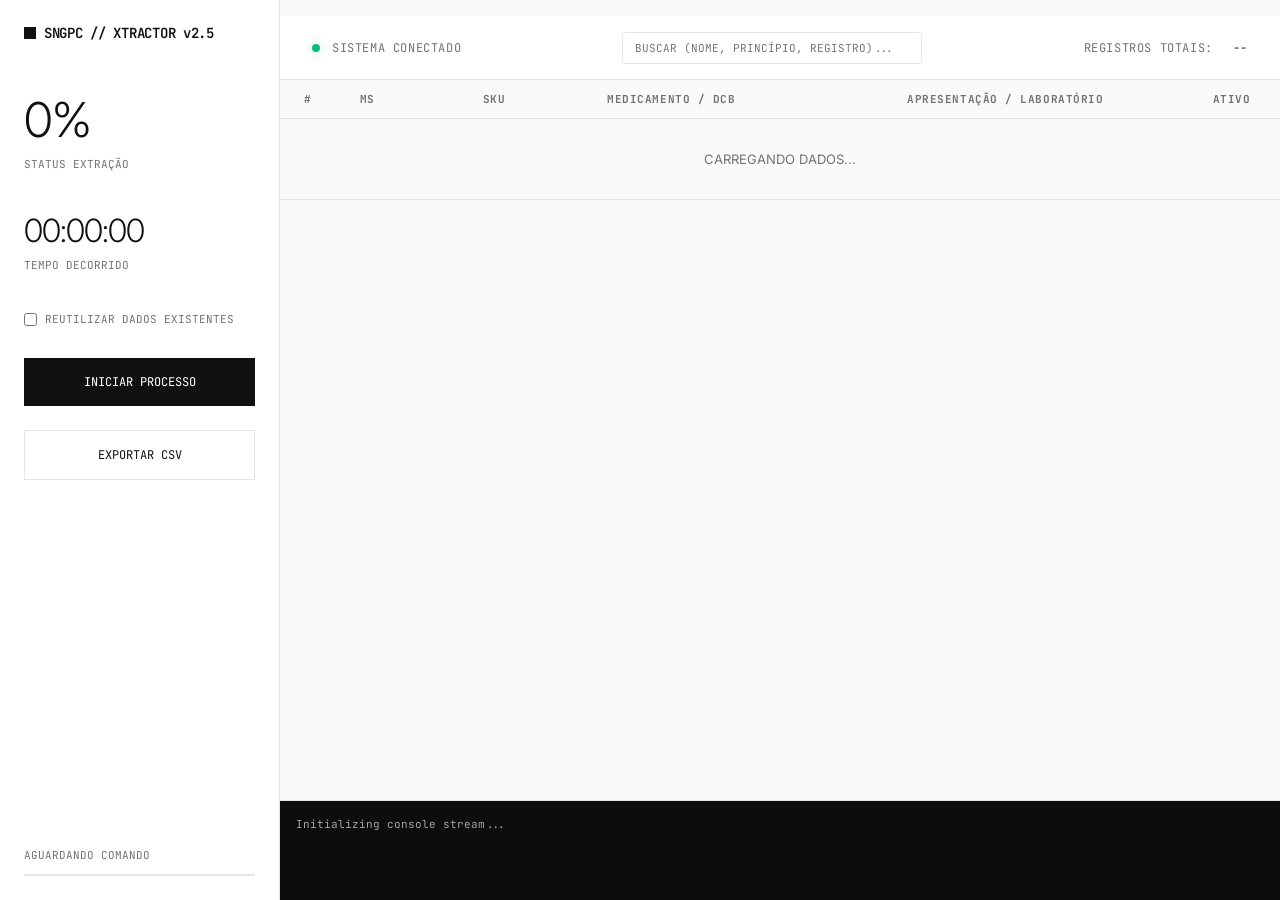
==== commit a652951c: "feat: commit changes" ====
--- a/frontend/index.html
+++ b/frontend/index.html
@@ -101,7 +101,7 @@
                                 <th>SKU</th>
                                 <th>MEDICAMENTO / DCB</th>
                                 <th>APRESENTAÇÃO / LABORATÓRIO</th>
-                                <th>LISTA</th>
+                                <th>ATIVO</th>
                             </tr>
                         </thead>
                         <tbody>
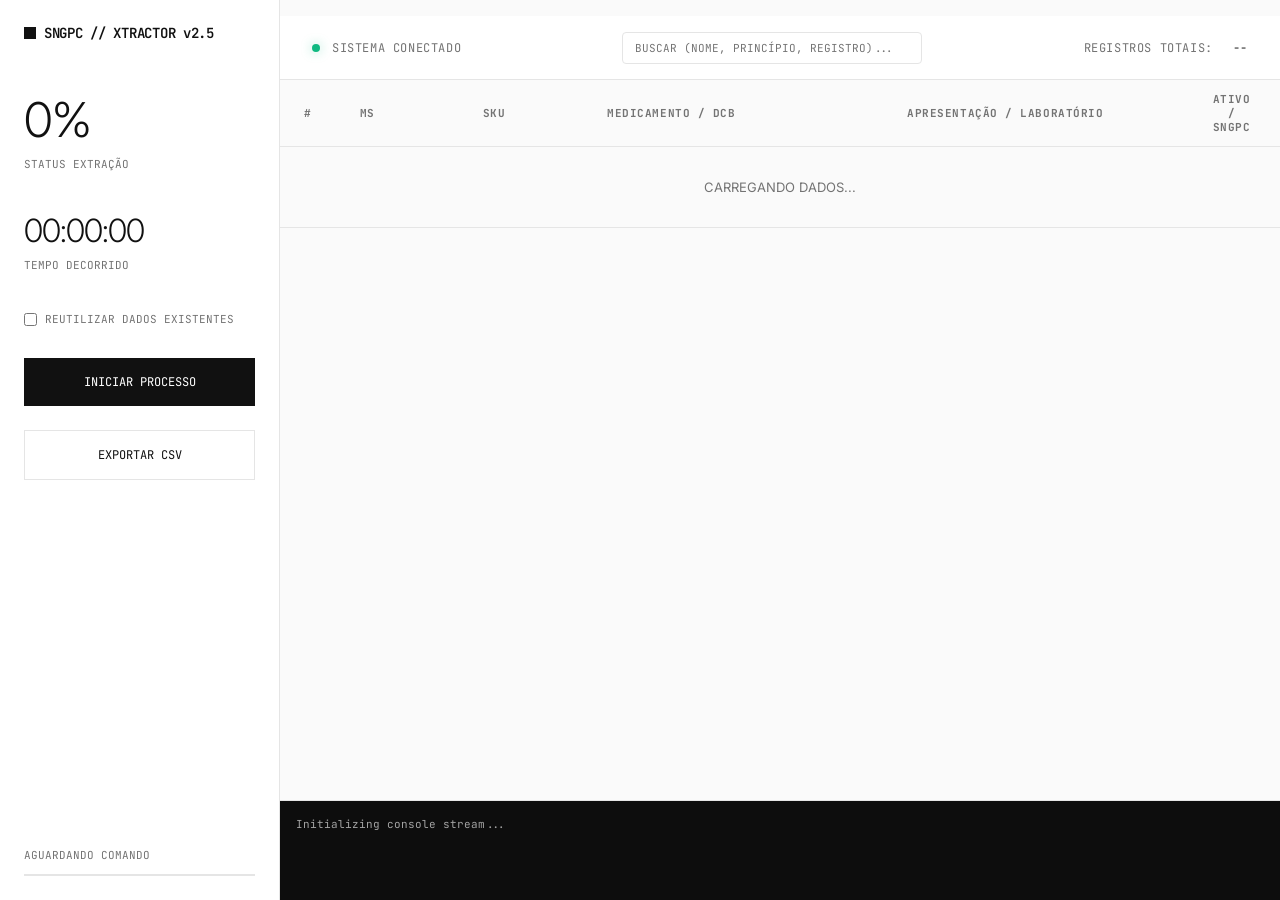
==== commit d6d5d7ff: "feat: implement full-stack extraction system with API, database, and browser-based dashboard" ====
--- a/frontend/index.html
+++ b/frontend/index.html
@@ -101,7 +101,7 @@
                                 <th>SKU</th>
                                 <th>MEDICAMENTO / DCB</th>
                                 <th>APRESENTAÇÃO / LABORATÓRIO</th>
-                                <th>ATIVO</th>
+                                <th>ATIVO / SNGPC</th>
                             </tr>
                         </thead>
                         <tbody>
@@ -142,6 +142,147 @@
         </div>
     </div>
 
+    <!-- Product Details Modal -->
+    <div id="details-modal" class="modal-overlay" style="display: none;" onclick="handleDetailsModalClick(event)">
+        <div class="modal-content details-modal">
+            <div class="modal-header" style="border-bottom: 1px solid var(--border); padding-bottom: 16px; margin-bottom: 16px;">
+                <div class="brand" style="margin-bottom: 4px;">DETALHES DO PRODUTO</div>
+                <h2 id="details-title" style="font-size: 18px; font-weight: 600; text-transform: uppercase; margin-top: 8px;">NOME COMERCIAL</h2>
+                <div id="details-subtitle" style="font-family: var(--font-mono); font-size: 11px; color: var(--text-secondary); margin-top: 4px; text-transform: uppercase;">PRINCÍPIO ATIVO</div>
+            </div>
+            <div class="modal-body" style="max-height: 480px; overflow-y: auto; padding-right: 8px; margin-bottom: 24px;">
+                <div class="details-grid">
+                    <!-- Section 1: Identificação Geral -->
+                    <div class="details-section">
+                        <h3>Identificação do Produto</h3>
+                        <div class="detail-item">
+                            <span class="detail-label">SKU (Código Anvisa)</span>
+                            <span class="detail-value" id="detail-sku">--</span>
+                        </div>
+                        <div class="detail-item">
+                            <span class="detail-label">Registro MS (13 dígitos)</span>
+                            <span class="detail-value" id="detail-registro-ms">--</span>
+                        </div>
+                        <div class="detail-item">
+                            <span class="detail-label">Registro MS (9 dígitos)</span>
+                            <span class="detail-value" id="detail-registro-9">--</span>
+                        </div>
+                        <div class="detail-item">
+                            <span class="detail-label">Fabricante / Laboratório</span>
+                            <span class="detail-value" id="detail-fabricante">--</span>
+                        </div>
+                        <div class="detail-item">
+                            <span class="detail-label">CNPJ Fabricante</span>
+                            <span class="detail-value" id="detail-cnpj">--</span>
+                        </div>
+                        <div class="detail-item">
+                            <span class="detail-label">Nº Autorização AFE</span>
+                            <span class="detail-value" id="detail-afe">--</span>
+                        </div>
+                        <div class="detail-item">
+                            <span class="detail-label">Categoria Regulatória</span>
+                            <span class="detail-value" id="detail-categoria">--</span>
+                        </div>
+                    </div>
+
+                    <!-- Section 2: Controle SNGPC -->
+                    <div class="details-section">
+                        <h3>Especificações SNGPC</h3>
+                        <div class="detail-item">
+                            <span class="detail-label">Unidade de Medida</span>
+                            <span class="detail-value" id="detail-unidade-sngpc">--</span>
+                        </div>
+                        <div class="detail-item">
+                            <span class="detail-label">Tarja de Controle</span>
+                            <span class="detail-value" id="detail-tarja">--</span>
+                        </div>
+                        <div class="detail-item">
+                            <span class="detail-label">Lista de Controle</span>
+                            <span class="detail-value" id="detail-lista">--</span>
+                        </div>
+                        <div class="detail-item">
+                            <span class="detail-label">Apresentação Fracionada</span>
+                            <span class="detail-value" id="detail-fracionado">--</span>
+                        </div>
+                        <div class="detail-item">
+                            <span class="detail-label">Quantidade Unidade Medida</span>
+                            <span class="detail-value" id="detail-qtd-medida">--</span>
+                        </div>
+                        <div class="detail-item">
+                            <span class="detail-label">Status Registro Anvisa</span>
+                            <span class="detail-value" id="detail-status">--</span>
+                        </div>
+                    </div>
+
+                    <!-- Section 3: Uso & Conservação -->
+                    <div class="details-section" style="grid-column: span 2;">
+                        <h3>Uso, Conservação & Restrições</h3>
+                        <div class="detail-item">
+                            <span class="detail-label">Forma Farmacêutica</span>
+                            <span class="detail-value" id="detail-forma">--</span>
+                        </div>
+                        <div class="detail-item">
+                            <span class="detail-label">Via de Administração</span>
+                            <span class="detail-value" id="detail-via">--</span>
+                        </div>
+                        <div class="detail-item">
+                            <span class="detail-label">Destinação</span>
+                            <span class="detail-value" id="detail-destinacao">--</span>
+                        </div>
+                        <div class="detail-item">
+                            <span class="detail-label">Condições de Conservação</span>
+                            <span class="detail-value" id="detail-conservacao">--</span>
+                        </div>
+                        <div class="detail-item">
+                            <span class="detail-label">Restrição Hospitalar</span>
+                            <span class="detail-value" id="detail-restricao-hosp">--</span>
+                        </div>
+                        <div class="detail-item">
+                            <span class="detail-label">Restrição de Prescrição</span>
+                            <span class="detail-value" id="detail-restricao-presc">--</span>
+                        </div>
+                        <div class="detail-item">
+                            <span class="detail-label">Restrição de Uso</span>
+                            <span class="detail-value" id="detail-restricao-uso">--</span>
+                        </div>
+                    </div>
+
+                    <!-- Section 4: Registro & Bula -->
+                    <div class="details-section" style="grid-column: span 2;">
+                        <h3>Registro & Bulas</h3>
+                        <div class="detail-item">
+                            <span class="detail-label">Data de Registro do Produto</span>
+                            <span class="detail-value" id="detail-data-registro">--</span>
+                        </div>
+                        <div class="detail-item">
+                            <span class="detail-label">Validade Homologada</span>
+                            <span class="detail-value" id="detail-validade">--</span>
+                        </div>
+                        <div class="detail-item">
+                            <span class="detail-label">Vencimento do Registro</span>
+                            <span class="detail-value" id="detail-vencimento-registro">--</span>
+                        </div>
+                        <div class="detail-item">
+                            <span class="detail-label">Medicamento de Referência</span>
+                            <span class="detail-value" id="detail-referencia">--</span>
+                        </div>
+                        <div class="detail-item">
+                            <span class="detail-label">Link Bula Paciente</span>
+                            <span class="detail-value" id="detail-bula-paciente">--</span>
+                        </div>
+                        <div class="detail-item">
+                            <span class="detail-label">Link Bula Profissional</span>
+                            <span class="detail-value" id="detail-bula-profissional">--</span>
+                        </div>
+                    </div>
+                </div>
+            </div>
+            <div class="modal-footer" style="border-top: 1px solid var(--border); padding-top: 16px;">
+                <button class="btn btn-secondary" onclick="closeDetailsModal()">FECHAR</button>
+            </div>
+        </div>
+    </div>
+
     <!-- Scripts -->
     <script src="js/app.js"></script>
 </body>
--- a/frontend/css/styles.css
+++ b/frontend/css/styles.css
@@ -464,4 +464,71 @@
     to {
         opacity: 1;
     }
+}
+
+/* --- Clicking rows styling --- */
+tbody tr {
+    cursor: pointer;
+}
+
+/* --- Product Details Modal Styling --- */
+.modal-content.details-modal {
+    width: 800px;
+    max-width: 90vw;
+}
+
+.details-grid {
+    display: grid;
+    grid-template-columns: 1fr 1fr;
+    gap: 24px;
+}
+
+.details-section {
+    display: flex;
+    flex-direction: column;
+    gap: 12px;
+}
+
+.details-section h3 {
+    font-family: var(--font-mono);
+    font-size: 12px;
+    text-transform: uppercase;
+    color: var(--text-primary);
+    border-left: 3px solid var(--accent);
+    padding-left: 8px;
+    margin-bottom: 8px;
+    letter-spacing: 0.05em;
+}
+
+.detail-item {
+    display: flex;
+    justify-content: space-between;
+    font-size: 12px;
+    border-bottom: 1px solid var(--border);
+    padding-bottom: 6px;
+    align-items: center;
+    gap: 12px;
+}
+
+.detail-label {
+    color: var(--text-secondary);
+    font-weight: 500;
+}
+
+.detail-value {
+    color: var(--text-primary);
+    font-family: var(--font-mono);
+    text-align: right;
+    word-break: break-word;
+}
+
+.detail-value a {
+    color: var(--accent);
+    text-decoration: none;
+    border-bottom: 1px dashed var(--accent);
+}
+
+.detail-value a:hover {
+    color: var(--text-primary);
+    border-bottom-color: var(--text-primary);
 }
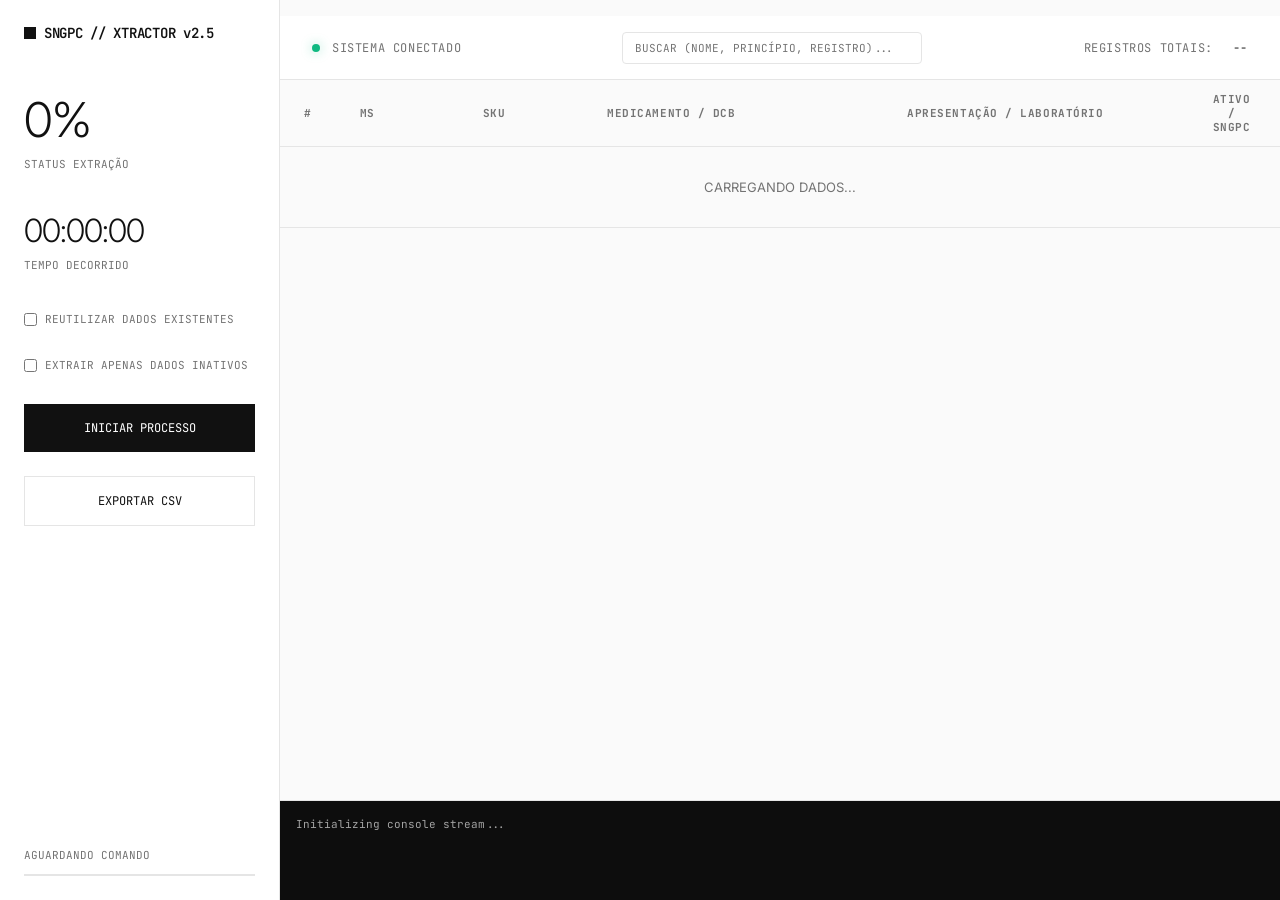
==== commit 5fccaec3: "feat: implement backend API architecture with scraping services and OpenAPI documentation" ====
--- a/frontend/index.html
+++ b/frontend/index.html
@@ -41,6 +41,15 @@
                         <label for="reuse-flag"
                             style="font-family: var(--font-mono); font-size: 11px; color: var(--text-secondary); cursor: pointer;">
                             REUTILIZAR DADOS EXISTENTES
+                        </label>
+                    </div>
+
+                    <div style="margin-bottom: 16px; display: flex; align-items: center; gap: 8px;">
+                        <input type="checkbox" id="inactive-only-flag"
+                            style="accent-color: var(--text-primary); cursor: pointer;">
+                        <label for="inactive-only-flag"
+                            style="font-family: var(--font-mono); font-size: 11px; color: var(--text-secondary); cursor: pointer;">
+                            EXTRAIR APENAS DADOS INATIVOS
                         </label>
                     </div>
 
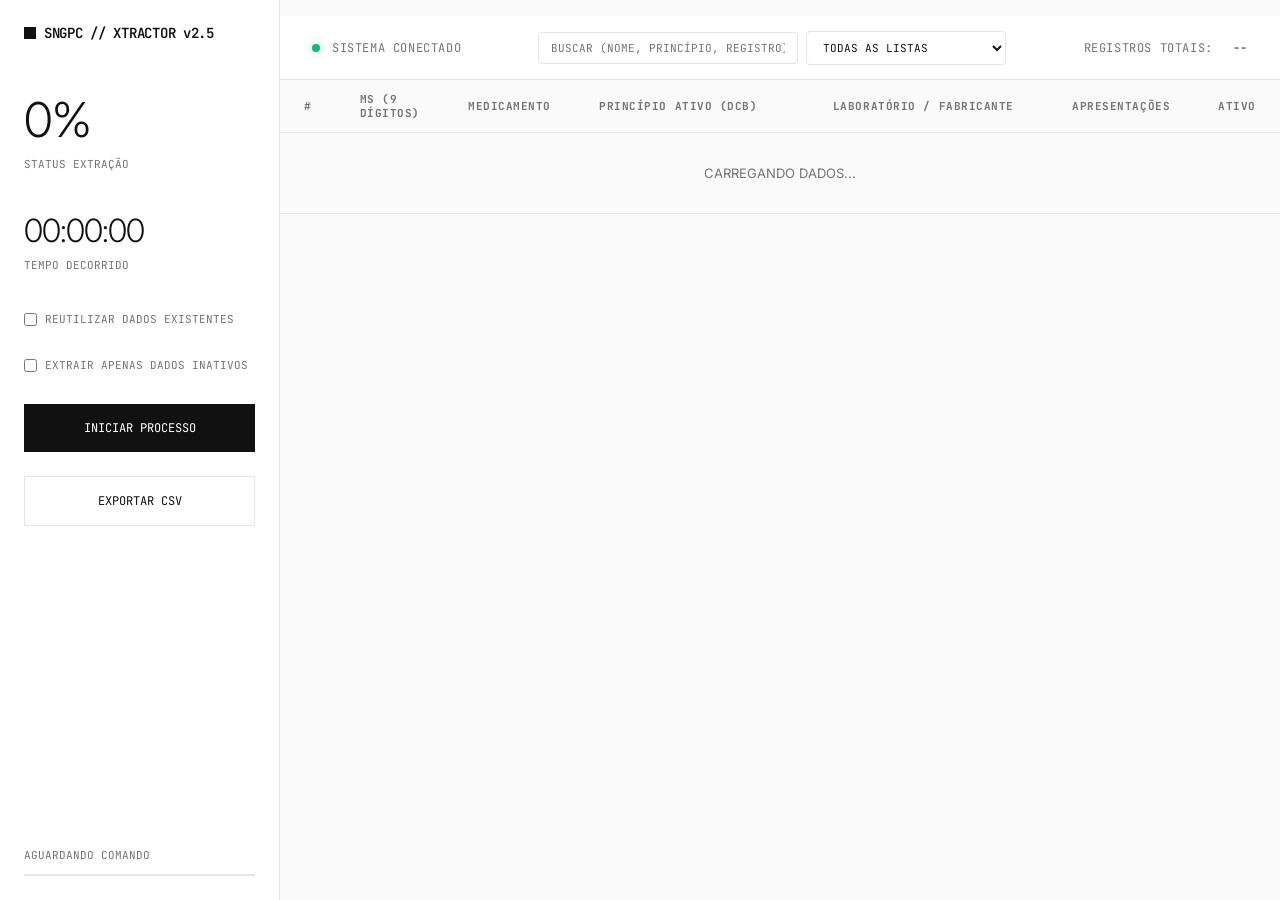
==== commit cfa4b656: "feat: integrate DCB matching, parent-product grouping, inactive crawling, and Swagger API docs" ====
--- a/frontend/index.html
+++ b/frontend/index.html
@@ -14,7 +14,7 @@
         rel="stylesheet">
 
     <!-- Styles -->
-    <link rel="stylesheet" href="css/styles.css">
+    <link rel="stylesheet" href="css/styles.css?v=2.5.1">
 </head>
 
 <body>
@@ -90,9 +90,27 @@
                     <div id="connection-dot" class="status-dot active"></div>
                     <span id="connection-text">SISTEMA CONECTADO</span>
                 </div>
-                <div class="status-indicator">
+                <div class="status-indicator" style="gap: 0;">
                     <input type="text" id="search-input" placeholder="BUSCAR (NOME, PRINCÍPIO, REGISTRO)..."
-                        style="padding: 8px 12px; border: 1px solid var(--border); border-radius: 4px; font-family: var(--font-mono); font-size: 11px; width: 300px; text-transform: uppercase;">
+                        style="padding: 8px 12px; border: 1px solid var(--border); border-radius: 4px; font-family: var(--font-mono); font-size: 11px; width: 260px; text-transform: uppercase;">
+                    <select id="list-filter" 
+                        style="padding: 8px 12px; border: 1px solid var(--border); border-radius: 4px; font-family: var(--font-mono); font-size: 11px; background: var(--surface); color: var(--text-primary); cursor: pointer; text-transform: uppercase; margin-left: 8px; outline: none; transition: border-color 0.2s;"
+                        onmouseover="this.style.borderColor='var(--text-secondary)'"
+                        onmouseout="this.style.borderColor='var(--border)'">
+                        <option value="">TODAS AS LISTAS</option>
+                        <option value="A1">A1 (ENTORPECENTES)</option>
+                        <option value="A2">A2 (ENTORPECENTES)</option>
+                        <option value="A3">A3 (PSICOTRÓPICOS)</option>
+                        <option value="B1">B1 (PSICOTRÓPICOS)</option>
+                        <option value="B2">B2 (ANOREXÍGENOS)</option>
+                        <option value="C1">C1 (CONTROLE ESPECIAL)</option>
+                        <option value="C2">C2 (RETINÓIDES)</option>
+                        <option value="C3">C3 (IMUNOSSUPRESSORES)</option>
+                        <option value="C4">C4 (ANTIRRETROVIRAIS)</option>
+                        <option value="C5">C5 (ANABOLIZANTES)</option>
+                        <option value="AB">AB (ANTIMICROBIANOS)</option>
+                        <option value="N/A">N/A (NÃO CONTROLADOS)</option>
+                    </select>
                 </div>
                 <div class="status-indicator">
                     <span>REGISTROS TOTAIS: </span>
@@ -106,11 +124,12 @@
                         <thead>
                             <tr>
                                 <th>#</th>
-                                <th>MS</th>
-                                <th>SKU</th>
-                                <th>MEDICAMENTO / DCB</th>
-                                <th>APRESENTAÇÃO / LABORATÓRIO</th>
-                                <th>ATIVO / SNGPC</th>
+                                <th>MS (9 DÍGITOS)</th>
+                                <th>MEDICAMENTO</th>
+                                <th>PRINCÍPIO ATIVO (DCB)</th>
+                                <th>LABORATÓRIO / FABRICANTE</th>
+                                <th style="text-align: center;">APRESENTAÇÕES</th>
+                                <th style="text-align: center;">ATIVO</th>
                             </tr>
                         </thead>
                         <tbody>
@@ -126,11 +145,6 @@
                 </div>
 
                 <div id="pagination" class="pagination" style="display:none;"></div>
-            </div>
-
-            <!-- Terminal Footer -->
-            <div id="terminal" class="log-terminal">
-                <div class="log-line">Initializing console stream...</div>
             </div>
         </main>
     </div>
@@ -223,6 +237,14 @@
                         </div>
                     </div>
 
+                    <!-- Section DCB: Denominações Comuns Brasileiras -->
+                    <div class="details-section" id="dcb-section" style="grid-column: span 2; display: none;">
+                        <h3>Denominação Comum Brasileira (DCB)</h3>
+                        <div id="dcb-container" style="display: grid; grid-template-columns: repeat(auto-fit, minmax(220px, 1fr)); gap: 12px; margin-top: 8px;">
+                            <!-- Injected by JS -->
+                        </div>
+                    </div>
+
                     <!-- Section 3: Uso & Conservação -->
                     <div class="details-section" style="grid-column: span 2;">
                         <h3>Uso, Conservação & Restrições</h3>
@@ -293,7 +315,7 @@
     </div>
 
     <!-- Scripts -->
-    <script src="js/app.js"></script>
+    <script src="js/app.js?v=2.6.0"></script>
 </body>
 
 </html>
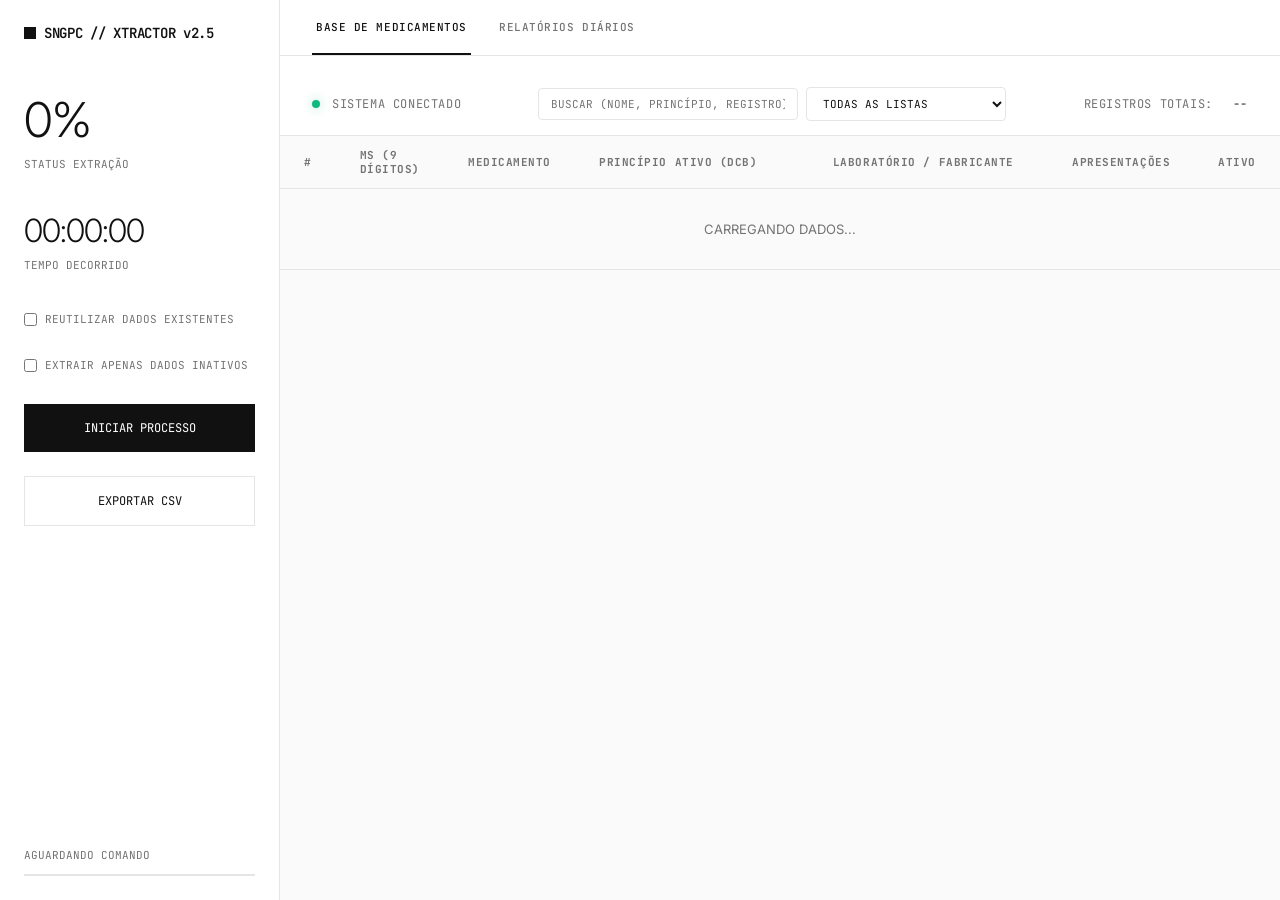
==== commit 7c5e7228: "feat: daily automated sync job, cron CLI, diff reports, reports dashboard tab, and desonida classifi" ====
--- a/frontend/index.html
+++ b/frontend/index.html
@@ -79,72 +79,121 @@
 
         <!-- Main Data View -->
         <main>
-            <div style="padding: 16px 32px 0; display: flex; justify-content: flex-end; align-items: center;">
-                <div id="pending-badge" class="badge badge-red" style="display: none;">
-                    -- PRODUTOS NO BUFFER
-                </div>
-            </div>
-
-            <div class="status-bar">
-                <div class="status-indicator">
-                    <div id="connection-dot" class="status-dot active"></div>
-                    <span id="connection-text">SISTEMA CONECTADO</span>
-                </div>
-                <div class="status-indicator" style="gap: 0;">
-                    <input type="text" id="search-input" placeholder="BUSCAR (NOME, PRINCÍPIO, REGISTRO)..."
-                        style="padding: 8px 12px; border: 1px solid var(--border); border-radius: 4px; font-family: var(--font-mono); font-size: 11px; width: 260px; text-transform: uppercase;">
-                    <select id="list-filter" 
-                        style="padding: 8px 12px; border: 1px solid var(--border); border-radius: 4px; font-family: var(--font-mono); font-size: 11px; background: var(--surface); color: var(--text-primary); cursor: pointer; text-transform: uppercase; margin-left: 8px; outline: none; transition: border-color 0.2s;"
-                        onmouseover="this.style.borderColor='var(--text-secondary)'"
-                        onmouseout="this.style.borderColor='var(--border)'">
-                        <option value="">TODAS AS LISTAS</option>
-                        <option value="A1">A1 (ENTORPECENTES)</option>
-                        <option value="A2">A2 (ENTORPECENTES)</option>
-                        <option value="A3">A3 (PSICOTRÓPICOS)</option>
-                        <option value="B1">B1 (PSICOTRÓPICOS)</option>
-                        <option value="B2">B2 (ANOREXÍGENOS)</option>
-                        <option value="C1">C1 (CONTROLE ESPECIAL)</option>
-                        <option value="C2">C2 (RETINÓIDES)</option>
-                        <option value="C3">C3 (IMUNOSSUPRESSORES)</option>
-                        <option value="C4">C4 (ANTIRRETROVIRAIS)</option>
-                        <option value="C5">C5 (ANABOLIZANTES)</option>
-                        <option value="AB">AB (ANTIMICROBIANOS)</option>
-                        <option value="N/A">N/A (NÃO CONTROLADOS)</option>
-                    </select>
-                </div>
-                <div class="status-indicator">
-                    <span>REGISTROS TOTAIS: </span>
-                    <span id="total-badge" style="color: var(--text-primary); margin-left:8px;">--</span>
-                </div>
-            </div>
-
-            <div class="data-container">
-                <div style="flex: 1; overflow: auto;">
-                    <table id="results-table">
-                        <thead>
-                            <tr>
-                                <th>#</th>
-                                <th>MS (9 DÍGITOS)</th>
-                                <th>MEDICAMENTO</th>
-                                <th>PRINCÍPIO ATIVO (DCB)</th>
-                                <th>LABORATÓRIO / FABRICANTE</th>
-                                <th style="text-align: center;">APRESENTAÇÕES</th>
-                                <th style="text-align: center;">ATIVO</th>
-                            </tr>
-                        </thead>
-                        <tbody>
-                            <!-- Rows injected here by JavaScript -->
-                        </tbody>
-                    </table>
-
-                    <div id="empty-state" class="empty-state">
-                        <p style="font-family: var(--font-mono); font-size: 12px; letter-spacing: 0.05em;">
-                            NENHUM DADO CARREGADO NO BUFFER
-                        </p>
-                    </div>
-                </div>
-
-                <div id="pagination" class="pagination" style="display:none;"></div>
+            <!-- Tabs Navigation -->
+            <div class="tabs-header">
+                <button id="tab-btn-database" class="tab-btn active" onclick="switchTab('database')">BASE DE MEDICAMENTOS</button>
+                <button id="tab-btn-reports" class="tab-btn" onclick="switchTab('reports')">RELATÓRIOS DIÁRIOS</button>
+            </div>
+
+            <!-- Database View Tab Content -->
+            <div id="database-view" class="tab-content active">
+                <div style="padding: 16px 32px 0; display: flex; justify-content: flex-end; align-items: center; background: var(--surface);">
+                    <div id="pending-badge" class="badge badge-red" style="display: none;">
+                        -- PRODUTOS NO BUFFER
+                    </div>
+                </div>
+
+                <div class="status-bar">
+                    <div class="status-indicator">
+                        <div id="connection-dot" class="status-dot active"></div>
+                        <span id="connection-text">SISTEMA CONECTADO</span>
+                    </div>
+                    <div class="status-indicator" style="gap: 0;">
+                        <input type="text" id="search-input" placeholder="BUSCAR (NOME, PRINCÍPIO, REGISTRO)..."
+                            style="padding: 8px 12px; border: 1px solid var(--border); border-radius: 4px; font-family: var(--font-mono); font-size: 11px; width: 260px; text-transform: uppercase;">
+                        <select id="list-filter" 
+                            style="padding: 8px 12px; border: 1px solid var(--border); border-radius: 4px; font-family: var(--font-mono); font-size: 11px; background: var(--surface); color: var(--text-primary); cursor: pointer; text-transform: uppercase; margin-left: 8px; outline: none; transition: border-color 0.2s;"
+                            onmouseover="this.style.borderColor='var(--text-secondary)'"
+                            onmouseout="this.style.borderColor='var(--border)'">
+                            <option value="">TODAS AS LISTAS</option>
+                            <option value="A1">A1 (ENTORPECENTES)</option>
+                            <option value="A2">A2 (ENTORPECENTES)</option>
+                            <option value="A3">A3 (PSICOTRÓPICOS)</option>
+                            <option value="B1">B1 (PSICOTRÓPICOS)</option>
+                            <option value="B2">B2 (ANOREXÍGENOS)</option>
+                            <option value="C1">C1 (CONTROLE ESPECIAL)</option>
+                            <option value="C2">C2 (RETINÓIDES)</option>
+                            <option value="C3">C3 (IMUNOSSUPRESSORES)</option>
+                            <option value="C4">C4 (ANTIRRETROVIRAIS)</option>
+                            <option value="C5">C5 (ANABOLIZANTES)</option>
+                            <option value="AB">AB (ANTIMICROBIANOS)</option>
+                            <option value="N/A">N/A (NÃO CONTROLADOS)</option>
+                        </select>
+                    </div>
+                    <div class="status-indicator">
+                        <span>REGISTROS TOTAIS: </span>
+                        <span id="total-badge" style="color: var(--text-primary); margin-left:8px;">--</span>
+                    </div>
+                </div>
+
+                <div class="data-container">
+                    <div style="flex: 1; overflow: auto;">
+                        <table id="results-table">
+                            <thead>
+                                <tr>
+                                    <th>#</th>
+                                    <th>MS (9 DÍGITOS)</th>
+                                    <th>MEDICAMENTO</th>
+                                    <th>PRINCÍPIO ATIVO (DCB)</th>
+                                    <th>LABORATÓRIO / FABRICANTE</th>
+                                    <th style="text-align: center;">APRESENTAÇÕES</th>
+                                    <th style="text-align: center;">ATIVO</th>
+                                </tr>
+                            </thead>
+                            <tbody>
+                                <!-- Rows injected here by JavaScript -->
+                            </tbody>
+                        </table>
+
+                        <div id="empty-state" class="empty-state">
+                            <p style="font-family: var(--font-mono); font-size: 12px; letter-spacing: 0.05em;">
+                                NENHUM DADO CARREGADO NO BUFFER
+                            </p>
+                        </div>
+                    </div>
+
+                    <div id="pagination" class="pagination" style="display:none;"></div>
+                </div>
+            </div>
+
+            <!-- Reports View Tab Content -->
+            <div id="reports-view" class="tab-content">
+                <div class="status-bar">
+                    <div class="status-indicator">
+                        <span>RELATÓRIOS DE SINCRONIZAÇÃO DIÁRIOS</span>
+                    </div>
+                    <div class="status-indicator">
+                        <button class="btn btn-secondary" onclick="loadReportsList()" style="padding: 8px 16px; font-size: 11px;">
+                            ATUALIZAR LISTA
+                        </button>
+                    </div>
+                </div>
+
+                <div class="data-container">
+                    <div style="flex: 1; overflow: auto;">
+                        <table id="reports-table">
+                            <thead>
+                                <tr>
+                                    <th>DATA</th>
+                                    <th>ID DO RELATÓRIO</th>
+                                    <th>DURAÇÃO</th>
+                                    <th>ESTADO</th>
+                                    <th style="text-align: center;">BULK / SUCESSO / FALHA</th>
+                                    <th style="text-align: center;">NOVOS / ATUALIZADOS</th>
+                                </tr>
+                            </thead>
+                            <tbody>
+                                <!-- Injected by JS -->
+                            </tbody>
+                        </table>
+
+                        <div id="reports-empty-state" class="empty-state">
+                            <p style="font-family: var(--font-mono); font-size: 12px; letter-spacing: 0.05em;">
+                                NENHUM RELATÓRIO DE SINCRONIZAÇÃO ENCONTRADO
+                            </p>
+                        </div>
+                    </div>
+                </div>
             </div>
         </main>
     </div>
@@ -314,6 +363,114 @@
         </div>
     </div>
 
+    <!-- Report Details Modal -->
+    <div id="report-details-modal" class="modal-overlay" style="display: none;" onclick="handleReportDetailsModalClick(event)">
+        <div class="modal-content details-modal" style="width: 900px; max-width: 95vw;">
+            <div class="modal-header" style="border-bottom: 1px solid var(--border); padding-bottom: 16px; margin-bottom: 16px;">
+                <div class="brand" style="margin-bottom: 4px;">DETALHES DA SINCRONIZAÇÃO</div>
+                <h2 id="report-details-title" style="font-size: 18px; font-weight: 600; text-transform: uppercase; margin-top: 8px;">RELATÓRIO: --</h2>
+                <div id="report-details-subtitle" style="font-family: var(--font-mono); font-size: 11px; color: var(--text-secondary); margin-top: 4px; text-transform: uppercase;">--</div>
+            </div>
+            <div class="modal-body" style="max-height: 500px; overflow-y: auto; padding-right: 8px; margin-bottom: 24px;">
+                <div class="details-grid" style="grid-template-columns: 1fr 1fr; gap: 24px; margin-bottom: 24px;">
+                    <div class="details-section">
+                        <h3>Sumário de Execução</h3>
+                        <div class="detail-item">
+                            <span class="detail-label">Data de Execução</span>
+                            <span class="detail-value" id="rep-date">--</span>
+                        </div>
+                        <div class="detail-item">
+                            <span class="detail-label">Hora Início</span>
+                            <span class="detail-value" id="rep-start-time">--</span>
+                        </div>
+                        <div class="detail-item">
+                            <span class="detail-label">Hora Fim</span>
+                            <span class="detail-value" id="rep-end-time">--</span>
+                        </div>
+                        <div class="detail-item">
+                            <span class="detail-label">Duração</span>
+                            <span class="detail-value" id="rep-duration">--</span>
+                        </div>
+                        <div class="detail-item">
+                            <span class="detail-label">Status</span>
+                            <span class="detail-value" id="rep-status">--</span>
+                        </div>
+                        <div class="detail-item">
+                            <span class="detail-label">Mensagem</span>
+                            <span class="detail-value" id="rep-message">--</span>
+                        </div>
+                    </div>
+                    <div class="details-section">
+                        <h3>Métricas e Resultados</h3>
+                        <div class="detail-item">
+                            <span class="detail-label">Total de Medicamentos (Bulk)</span>
+                            <span class="detail-value" id="rep-total-bulk">--</span>
+                        </div>
+                        <div class="detail-item">
+                            <span class="detail-label">Coletados com Sucesso</span>
+                            <span class="detail-value" id="rep-scraped-success">--</span>
+                        </div>
+                        <div class="detail-item">
+                            <span class="detail-label">Falhas de Coleta</span>
+                            <span class="detail-value" id="rep-scraped-failed">--</span>
+                        </div>
+                        <div class="detail-item">
+                            <span class="detail-label">Novas Apresentações</span>
+                            <span class="detail-value" id="rep-new-count">--</span>
+                        </div>
+                        <div class="detail-item">
+                            <span class="detail-label">Apresentações Atualizadas</span>
+                            <span class="detail-value" id="rep-updated-count">--</span>
+                        </div>
+                    </div>
+                </div>
+
+                <div class="details-section" style="margin-bottom: 24px;">
+                    <h3>Novas Apresentações Cadastradas</h3>
+                    <div style="max-height: 150px; overflow-y: auto; border: 1px solid var(--border); background: var(--bg); border-radius: 4px; padding: 8px;">
+                        <table id="rep-new-table" style="font-size: 11px;">
+                            <thead>
+                                <tr style="background: transparent; position: relative;">
+                                    <th>REGISTRO MS</th>
+                                    <th>MEDICAMENTO</th>
+                                    <th>PRINCÍPIO ATIVO</th>
+                                    <th>FABRICANTE</th>
+                                    <th>LISTA</th>
+                                </tr>
+                            </thead>
+                            <tbody>
+                                <!-- Injected by JS -->
+                            </tbody>
+                        </table>
+                    </div>
+                </div>
+
+                <div class="details-section">
+                    <h3>Apresentações Atualizadas (Alterações)</h3>
+                    <div style="max-height: 150px; overflow-y: auto; border: 1px solid var(--border); background: var(--bg); border-radius: 4px; padding: 8px;">
+                        <table id="rep-updated-table" style="font-size: 11px;">
+                            <thead>
+                                <tr style="background: transparent; position: relative;">
+                                    <th>REGISTRO MS</th>
+                                    <th>MEDICAMENTO</th>
+                                    <th>CAMPO</th>
+                                    <th>VALOR ANTERIOR</th>
+                                    <th>NOVO VALOR</th>
+                                </tr>
+                            </thead>
+                            <tbody>
+                                <!-- Injected by JS -->
+                            </tbody>
+                        </table>
+                    </div>
+                </div>
+            </div>
+            <div class="modal-footer" style="border-top: 1px solid var(--border); padding-top: 16px;">
+                <button class="btn btn-secondary" onclick="closeReportDetailsModal()">FECHAR</button>
+            </div>
+        </div>
+    </div>
+
     <!-- Scripts -->
     <script src="js/app.js?v=2.6.0"></script>
 </body>
--- a/frontend/css/styles.css
+++ b/frontend/css/styles.css
@@ -531,4 +531,76 @@
 .detail-value a:hover {
     color: var(--text-primary);
     border-bottom-color: var(--text-primary);
+}
+
+/* --- Tab Navigation --- */
+.tabs-header {
+    display: flex;
+    background: var(--surface);
+    border-bottom: 1px solid var(--border);
+    padding: 0 32px;
+    height: 56px;
+    align-items: stretch;
+    gap: 24px;
+}
+
+.tab-btn {
+    background: none;
+    border: none;
+    border-bottom: 2px solid transparent;
+    font-family: var(--font-mono);
+    font-size: 11px;
+    font-weight: 500;
+    color: var(--text-secondary);
+    cursor: pointer;
+    text-transform: uppercase;
+    letter-spacing: 0.05em;
+    padding: 0 4px;
+    transition: all 0.2s var(--ease);
+    display: flex;
+    align-items: center;
+}
+
+.tab-btn:hover {
+    color: var(--text-primary);
+}
+
+.tab-btn.active {
+    color: var(--text-primary);
+    border-bottom-color: var(--text-primary);
+}
+
+.tab-content {
+    display: none;
+    flex: 1;
+    flex-direction: column;
+    overflow: hidden;
+}
+
+.tab-content.active {
+    display: flex;
+}
+
+/* --- Compact Modal Tables --- */
+.modal-body table th,
+.modal-body table td {
+    padding: 8px 12px;
+    min-height: auto;
+    font-size: 11px;
+}
+
+.modal-body table tr {
+    animation: none;
+    opacity: 1;
+}
+
+.diff-removed {
+    text-decoration: line-through;
+    color: var(--error);
+    opacity: 0.8;
+}
+
+.diff-added {
+    color: var(--accent);
+    font-weight: 500;
 }
